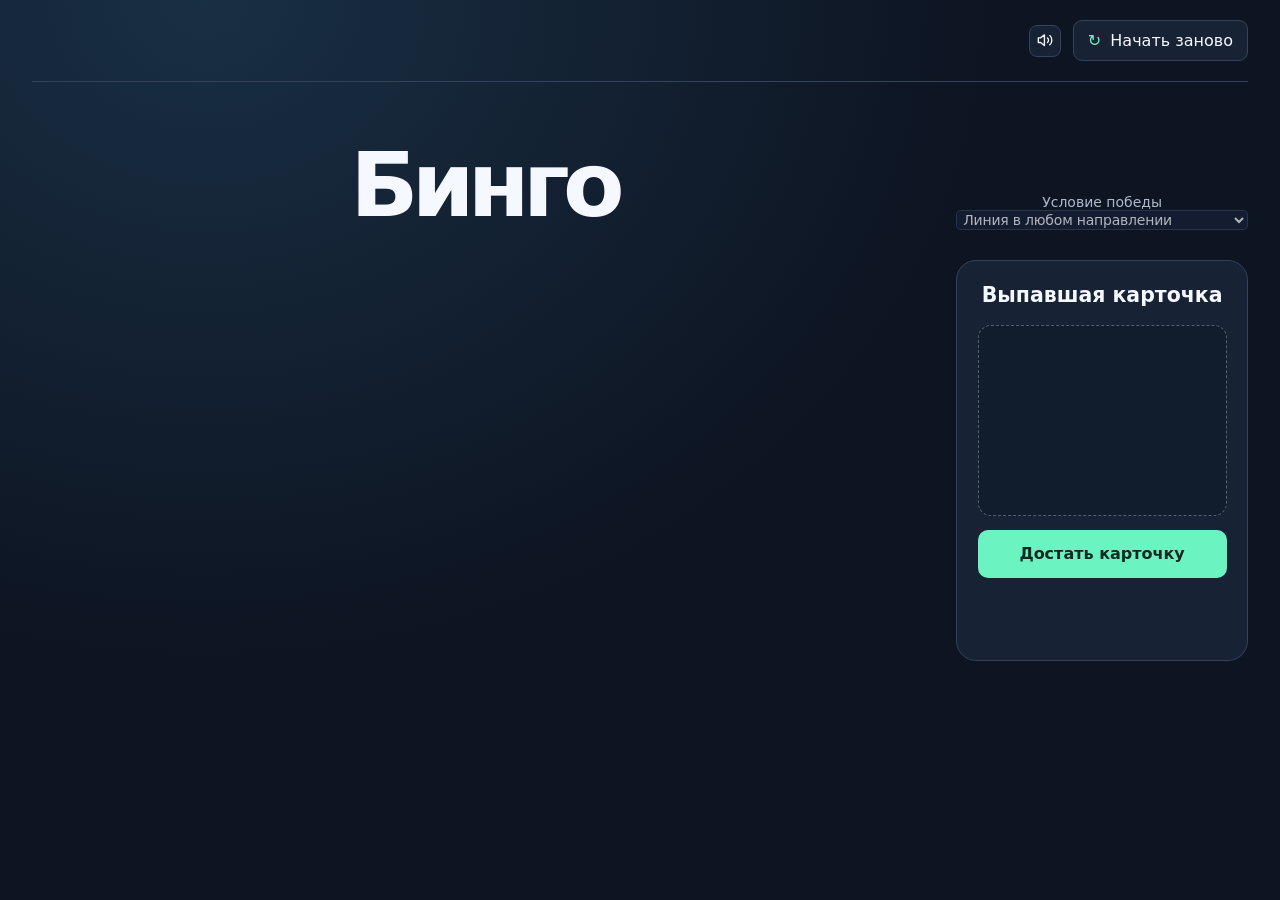
==== game.html @ 898adc8b "Save, copy and import Bingo projects in a local library" ====
<!doctype html>
<html lang="ru">
<head>
  <meta charset="utf-8">
  <meta name="viewport" content="width=device-width, initial-scale=1">
  <title>Бинго — логопедическая игра</title>
  <link rel="stylesheet" href="styles.css">
  <link rel="stylesheet" href="appearance.css">
  <link rel="stylesheet" href="preview.css">
  <link rel="stylesheet" href="choice-game.css">
  <link rel="stylesheet" href="sorting-game.css">
  <link rel="stylesheet" href="pairs-game.css">
  <link rel="stylesheet" href="sequence-game.css">
  <link rel="stylesheet" href="task-typography.css">
  <link rel="stylesheet" href="tokens.css">
  <script defer src="content.js"></script>
  <script defer src="cards.js"></script>
  <script defer src="tokens.js"></script>
  <script defer src="sounds.js"></script>
  <script defer src="sounds-game.js"></script>
  <script defer src="tasks.js"></script>
  <script defer src="settings.js"></script>
  <script defer src="game.js"></script>
  <script defer src="choice-game.js"></script>
  <script defer src="sorting-game.js"></script>
  <script defer src="pairs-game.js"></script>
  <script defer src="sequence-game.js"></script>
  <script defer src="appearance.js"></script>
  <script defer src="projects.js"></script>
  <script defer src="appearance-game.js"></script>
  <script defer src="app.js"></script>
</head>
<body id="preview">
  <div class="shell">
    <header class="topbar">
      <button class="game-sound" type="button" aria-label="Отключить эффекты и музыку" aria-pressed="false"
              title="Выключить звук">
        <svg viewBox="0 0 24 24" aria-hidden="true" focusable="false" fill="none" stroke="currentColor"
             stroke-width="1.75" stroke-linecap="round" stroke-linejoin="round">
          <path d="M11 5 6 9H3v6h3l5 4z"/>
          <path class="sound-waves" d="M15 9a4 4 0 0 1 0 6m3-9a8 8 0 0 1 0 12"/>
          <path class="sound-slash" d="M15 16l6-8"/>
        </svg>
      </button>
      <button class="reset" id="reset" type="button"><span aria-hidden="true">↻</span> Начать заново</button>
    </header>
    <main>
      <div class="intro">
        <h1 id="game-title">Бинго</h1>
        <div class="game-rules">
          <label for="victory-rule">Условие победы</label>
          <select id="victory-rule" disabled>
            <option value="" disabled hidden></option>
            <option value="line">Линия в любом направлении</option>
            <option value="full">Всё поле</option>
          </select>
        </div>
      </div>
      <div class="table">
        <div class="boards" id="boards"></div>
        <aside class="draw-panel" aria-labelledby="draw-title">
          <h2 id="draw-title">Выпавшая карточка</h2>
          <div class="draw-slot" id="draw-slot"></div>
          <button id="draw" class="primary" type="button">Достать карточку</button>
          <p class="status" id="status" role="status"></p>
        </aside>
      </div>
    </main>
  </div>
  <div id="turn-notice" class="turn-notice" role="status" aria-atomic="true" hidden>
    <strong>Переход хода</strong>
    <span id="next-player"></span>
  </div>
  <dialog id="task" aria-label="Устное задание">
    <div class="task-sheet">
      <div class="task-body" id="task-body" hidden>
        <p class="task-text" id="task-text" hidden></p>
        <div class="task-images" id="task-images" hidden></div>
        <div id="task-choice" hidden></div>
      </div>
      <audio id="task-audio" controls aria-label="Аудио задания" hidden></audio>
      <button id="check-choice" class="task-action" type="button" hidden>Проверить</button>
      <button id="close-task-preview" class="task-action" type="button" hidden>Закрыть предпросмотр</button>
      <button id="complete" class="task-action" type="button">Задание выполнено</button>
      <span data-sound-control></span>
    </div>
  </dialog>
</body>
</html>
---- styles.css ----
:root {
  color-scheme: dark;
  font: 100%/1.45 system-ui, sans-serif;
  --background: #0d1422;
  --panel: #182235;
  --text: #f6f8ff;
  --muted: #adb9ce;
  --mint: #6bf4c1;
  --border: #34425a;
}

* { box-sizing: border-box; }

body {
  min-height: 100vh;
  margin: 0;
  color: var(--text);
  background: radial-gradient(ellipse at 16% 0, #192f43 0, transparent 52%), var(--background);
}

button { font: inherit; }
button { cursor: pointer; }
button:disabled { cursor: default; }
:focus-visible { outline: 3px solid #ffdc89; outline-offset: 4px; }

.shell { width: min(100% - 64px, 1320px); margin: 0 auto; }

.topbar {
  min-height: 82px;
  display: flex;
  align-items: center;
  justify-content: flex-end;
  gap: 12px;
  border-bottom: 1px solid var(--border);
}

.reset {
  padding: 8px 14px;
  border: 1px solid var(--border);
  border-radius: 9px;
  background: #182235;
  color: var(--text);
}
.reset:hover { background: #23314a; }
.reset span { color: var(--mint); margin-right: 4px; }

main {
  --table-columns: minmax(0, 1fr) minmax(212px, 24%);
  --table-gap: 20px;
  padding: clamp(28px, 5vw, 60px) 0 40px;
}
.intro, .table {
  display: grid;
  grid-template-columns: var(--table-columns);
  gap: var(--table-gap);
}
.intro { align-items: end; margin-bottom: 30px; text-align: center; }
h1 { margin: 0; font-size: clamp(3.2rem, 7vw, 6rem); letter-spacing: -.075em; line-height: .98; }
h1 { overflow-wrap: anywhere; }
.game-sound {
  display: grid;
  place-items: center;
  min-width: 1.65rem;
  min-height: 1.65rem;
  padding: .15rem;
  border: 1px solid var(--border);
  border-radius: .5rem;
  background: #182235;
  color: #f6f8ff;
}
.topbar .game-sound { min-width: 2rem; min-height: 2rem; }
.game-sound:hover { border-color: var(--mint); }
.game-sound svg { width: 1.15rem; height: 1.15rem; }
.game-sound[aria-pressed="true"] .sound-waves,
.game-sound[aria-pressed="false"] .sound-slash { display: none; }
.task-sheet > .game-sound { order: -1; align-self: end; flex-shrink: 0; }
.game-rules {
  display: grid;
  min-width: 0;
  margin: 0;
  color: var(--muted);
  font-size: .875rem;
  line-height: 1.15;
}
.game-rules select {
  width: 100%;
  min-width: 0;
  padding: 0 .15em;
  border: 1px solid var(--border);
  border-radius: .35em;
  background: var(--draw-panel-color, var(--panel));
  color: var(--text);
  font: inherit;
  font-weight: 500;
  letter-spacing: -.015em;
  line-height: inherit;
  text-overflow: ellipsis;
}
.board-heading h2 { min-width: 0; overflow-wrap: anywhere; }

.table { align-items: start; }
.boards { display: grid; grid-template-columns: repeat(2, minmax(0, 1fr)); gap: 20px; }
.board, .draw-panel { border: 1px solid var(--border); border-radius: 20px; padding: clamp(12px, 1.6vw, 23px); background: var(--panel); }
.board { --accent: var(--mint); opacity: .76; }
.player-2 { --accent: #aebcff; }
.board.active { opacity: 1; border-color: var(--accent); box-shadow: 0 0 0 2px color-mix(in srgb, var(--accent) 22%, transparent), 0 0 28px color-mix(in srgb, var(--accent) 17%, transparent); }
.board-heading { display: grid; justify-items: center; gap: 5px; margin-bottom: 12px; text-align: center; }
h2 { margin: 0; font-size: clamp(1rem, 1.6vw, 1.35rem); }
.badge { border-radius: 20px; padding: 4px 9px; background: #29354b; color: #d1daea; font-size: .875rem; }
.active .badge { background: color-mix(in srgb, var(--accent) 18%, var(--panel)); color: var(--accent); }

.grid { display: grid; grid-template-columns: repeat(var(--size), minmax(0, 1fr)); gap: clamp(4px, .65vw, 10px); }
.cell {
  display: grid;
  place-items: center;
  aspect-ratio: 1;
  min-width: 0;
  padding: 0;
  border: 1px solid #43546b;
  border-radius: clamp(6px, 1vw, 13px);
  background: #26374b;
}
.cell:not(:disabled):hover { border-color: var(--accent); background: #30465d; }
.cell img, .draw-slot img { display: block; width: 80%; height: 80%; object-fit: contain; }
.cell.winning { border-color: var(--accent); background: color-mix(in srgb, var(--accent) 26%, var(--panel)); }
.shake { animation: shake .33s ease-out; }
@keyframes shake {
  20%, 60% { transform: translateX(-3px) rotate(-3deg); }
  40%, 80% { transform: translateX(3px) rotate(3deg); }
}

.draw-panel { display: grid; gap: 14px; text-align: center; }
.draw-slot {
  position: relative;
  overflow: hidden;
  display: grid;
  place-items: center;
  width: 100%;
  aspect-ratio: 1.3;
  border: 1px dashed #50617a;
  border-radius: 13px;
  background: #111c2d;
}
.placeholder { color: #9bacbf; font-size: 2.4rem; font-weight: 700; }
.primary {
  display: block;
  padding: 12px 14px;
  border: 0;
  border-radius: 10px;
  background: var(--mint);
  color: #102822;
  font-weight: 800;
  text-align: center;
}
.primary:not(:disabled):hover { background: #9bffd9; }
.primary:disabled { background: #2d4053; color: #bfcadd; }
.status { min-height: 3em; margin: 0; color: var(--muted); }
.status[role="status"] { overflow-wrap: anywhere; }

#task {
  --task-frame: var(--task-border-width, 1px);
  width: fit-content;
  min-width: min(19rem, 78%);
  max-width: 78%;
  max-height: 94dvh;
  padding: 0;
  overflow: hidden;
  border: var(--task-frame) solid var(--task-border, var(--mint));
  border-radius: var(--task-radius, 24px);
  background: color-mix(in srgb, var(--task-background, var(--panel)) var(--task-opacity, 100%), transparent);
  color: var(--text);
  box-shadow: 0 0 60px #6bf4c12b;
}
#task:has(#task-audio:not([hidden])) { width: 36rem; }
#task:has(#task-images img) { width: 42rem; }
#task:has(#task-images img:nth-child(2)) { width: 54rem; }
#task:has(#task-images img:nth-child(3)) { width: 76rem; }

#task::backdrop {
  background: color-mix(in srgb, #060b14 var(--task-backdrop, 80%), transparent);
}
.task-sheet {
  display: flex;
  flex-direction: column;
  align-items: center;
  gap: 1rem;
  max-height: calc(94dvh - 2 * var(--task-frame));
  padding: 1.25rem 1.5rem;
}
[hidden] { display: none !important; }
.task-body {
  display: grid;
  width: 100%;
  min-height: 0;
  padding-block: 2px;
  gap: .8rem;
  justify-items: center;
  overflow-x: hidden;
  overflow-y: auto;
  overscroll-behavior: contain;
}
.task-text {
  margin: 0;
  max-width: 100%;
  line-height: 1.25;
  font-weight: 750;
  text-align: center;
  white-space: pre-wrap;
  overflow-wrap: anywhere;
}
.task-images {
  display: grid;
  width: 100%;
  grid-template-columns: repeat(auto-fit, minmax(min(100%, 12rem), 1fr));
  justify-items: center;
  gap: .55rem;
}
.task-images img {
  width: 100%;
  height: clamp(5rem, 34dvh, 22rem);
  display: block;
  object-fit: contain;
}
#task-audio { width: min(100%, 36rem); height: 2.75rem; flex-shrink: 0; }
.task-action {
  flex-shrink: 0;
  max-width: 100%;
  padding: .6rem 1.2rem;
  border: 0;
  border-radius: 10px;
  background: var(--task-button-background, var(--mint));
  color: var(--label-taskButton-color, #102822);
  font: 800 var(--label-taskButton-size, 1.125rem) / 1.25 var(--label-taskButton-font, system-ui, sans-serif);
}

@media (max-width: 880px) {
  .shell { width: calc(100% - 32px); }
  main { --table-columns: minmax(0, 1fr) minmax(188px, 29%); --table-gap: 12px; }
  .boards { gap: 12px; }
}
@media (max-width: 690px) {
  main { --table-columns: minmax(0, 1fr); }
  .draw-panel { grid-row: 1; grid-template-columns: 78px minmax(0, 1fr); align-items: center; gap: 6px 12px; }
  .draw-slot { grid-row: 2; aspect-ratio: 1; }
  #draw-title, .status { grid-column: 1 / -1; }
  .status { min-height: 0; }
  .primary { justify-self: start; }
}
@media (max-width: 500px) {
  .boards { grid-template-columns: 1fr; }
  .grid { gap: 8px; }
}
@media (max-width: 390px) {
  .shell { width: calc(100% - 24px); }
  .board { padding: 8px; }
  .boards { gap: 8px; }
}
@media (prefers-reduced-motion: reduce) {
  .shake { animation: mark-error .33s ease-out; }
  @keyframes mark-error { 50% { border-color: #ffdc89; background: #553b55; } }
}

.cell, .draw-slot { container-type: inline-size; }
.card-content {
  display: grid;
  place-content: center;
  justify-items: center;
  width: 100%;
  height: 100%;
  min-width: 0;
  min-height: 0;
  padding: 4px;
  overflow: hidden;
}
.card-content.has-caption {
  grid-template-rows: minmax(0, 1fr) auto;
  place-content: stretch;
  align-items: center;
  gap: 2px;
}
.card-content.has-caption img { max-width: 100%; min-height: 0; }
.card-text {
  display: -webkit-box;
  overflow: hidden;
  -webkit-box-orient: vertical;
  -webkit-line-clamp: 6;
  max-width: 100%;
  font-size: min(1.4rem, calc(100cqi * var(--text-scale)));
  line-height: 1.1;
  color: var(--label-text-color, var(--text));
  font-family: var(--label-text-font, inherit);
  overflow-wrap: anywhere;
  white-space: pre-line;
}
.has-caption .card-text {
  font-size: min(1rem, calc(72cqi * var(--text-scale)));
  -webkit-line-clamp: 2;
}
.draw-slot .card-text { font-size: min(1.7rem, calc(75cqi * var(--text-scale))); }
.draw-slot .has-caption .card-text { font-size: min(1rem, calc(55cqi * var(--text-scale))); }

.draw-slot > img {
  position: absolute;
  inset: 10%;
}
.draw-slot > .card-content {
  position: absolute;
  inset: 0;
}

.turn-notice[hidden] { display: none; }
.turn-notice {
  position: fixed;
  z-index: 1;
  inset: 50% auto auto 50%;
  translate: -50% -50%;
  display: grid;
  gap: .35rem;
  width: max-content;
  max-width: calc(100% - 2rem);
  padding: 1rem 1.6rem;
  border: 1px solid var(--chosen-active, var(--mint));
  border-radius: var(--board-radius, 20px);
  background: var(--active-badge-background, var(--chosen-board, var(--panel)));
  box-shadow: 0 12px 36px #0008;
  text-align: center;
  overflow-wrap: anywhere;
  animation: turn-notice 1.5s ease-in-out both;
}
.turn-notice strong {
  color: var(--label-activeBadge-color, var(--mint));
  font: 750 var(--label-activeBadge-size, 1rem) / 1.25 var(--label-activeBadge-font, system-ui, sans-serif);
}
.turn-notice span {
  color: var(--label-player-color, var(--text));
  font: 750 var(--label-player-size, 1.45rem) / 1.25 var(--label-player-font, system-ui, sans-serif);
}
@keyframes turn-notice {
  0%, 100% { opacity: 0; }
  14%, 85% { opacity: 1; }
}
@media (prefers-reduced-motion: reduce) {
  .turn-notice { animation: none; }
}
---- appearance.css ----
@font-face {
  font-family: "Gogono Cocoa Mochi Cyrillic";
  src: url("assets/fonts/gogono-cocoa-mochi-cyrillic.otf") format("opentype");
  font-display: swap;
}

@font-face {
  font-family: "Itim Cyrillic";
  src: url("assets/fonts/itimcyrillic.otf") format("opentype");
  font-display: swap;
}

@font-face {
  font-family: "Ruthless Sketch Italic";
  src: url("assets/fonts/RuthlessSketchItalic.ttf") format("truetype");
  font-display: swap;
}

@font-face {
  font-family: "Sol Kol";
  src: url("assets/fonts/Sol-Kol.ttf") format("truetype");
  font-display: swap;
}

body[data-background="color"], body[data-background="image"] {
  background: var(--chosen-background, var(--background));
}
body[data-background="image"] {
  background-image: var(--chosen-image, none);
  background-position: center;
  background-size: contain;
  background-repeat: no-repeat;
}
body[data-background="transparent"] { background: transparent; }

#game-title {
  font-family: var(--label-title-font, inherit);
  font-size: var(--label-title-size, clamp(3.2rem, 7vw, 6rem));
  color: var(--label-title-color, var(--text));
}
.board-heading h2 {
  font-family: var(--label-player-font, inherit);
  font-size: var(--label-player-size, clamp(1rem, 1.6vw, 1.35rem));
  color: var(--label-player-color, var(--text));
}
.game-rules {
  font-family: var(--label-victory-font, inherit);
  font-size: var(--label-victory-size, .875rem);
  color: var(--label-victory-color, var(--muted));
}
.game-rules select { color: var(--label-victory-color, var(--text)); }
#draw-title {
  font-family: var(--label-drawTitle-font, inherit);
  font-size: var(--label-drawTitle-size, clamp(1rem, 1.6vw, 1.35rem));
  color: var(--label-drawTitle-color, var(--text));
}
.status, .winner-badge, .placeholder {
  font-family: var(--label-text-font, inherit);
  font-size: var(--label-text-size, var(--helper-size, 1rem));
  color: var(--label-text-color, var(--helper-color, var(--text)));
}
.status { --helper-color: var(--muted); }
.placeholder { --helper-color: #9bacbf; --helper-size: 2.4rem; }
.active .winner-badge {
  font-size: var(--label-text-size, .875rem);
  color: var(--label-text-color, var(--accent));
}
.task-text {
  font-family: var(--label-task-font, inherit);
  font-size: var(--label-task-size, 2rem);
  color: var(--label-task-color, var(--text));
}
.board:not(.active) .badge {
  font-family: var(--label-idleBadge-font, inherit);
  font-size: var(--label-idleBadge-size, .875rem);
  color: var(--label-idleBadge-color, #d1daea);
  background: color-mix(in srgb, var(--idle-badge-background, #29354b) var(--idle-badge-fill, 100%), transparent);
}
.active .badge:not(.winner-badge) {
  font-family: var(--label-activeBadge-font, inherit);
  font-size: var(--label-activeBadge-size, .875rem);
  color: var(--label-activeBadge-color, var(--accent));
  background: color-mix(in srgb,
    var(--active-badge-background, color-mix(in srgb, var(--accent) 18%, var(--panel)))
    var(--active-badge-fill, 100%), transparent);
}
.draw-panel {
  border-radius: var(--draw-panel-radius, 20px);
  background: color-mix(in srgb, var(--draw-panel-color, var(--panel)) var(--draw-panel-fill, 100%), transparent);
}
.draw-slot {
  border-color: var(--draw-slot-border, #50617a);
  border-width: var(--draw-slot-width, 1px);
  border-radius: var(--draw-slot-radius, 13px);
  background: color-mix(in srgb, var(--draw-slot-color, #111c2d) var(--draw-slot-fill, 100%), transparent);
}
.reset, .primary {
  font-family: var(--label-button-font, inherit);
  font-size: var(--label-button-size, 1rem);
}

.board {
  width: var(--board-width, 100%);
  justify-self: center;
  border-radius: var(--board-radius, 20px);
  background: color-mix(in srgb, var(--chosen-board, var(--panel)) var(--board-fill, 100%), transparent);
}
.board.active {
  --frame-color: var(--chosen-active, var(--accent));
  border-color: var(--frame-color);
  box-shadow: 0 0 0 2px color-mix(in srgb, var(--frame-color) 22%, transparent),
    0 0 28px color-mix(in srgb, var(--frame-color) 17%, transparent);
}
.cell {
  --cell-background: var(--chosen-cell, #26374b);
  border-radius: var(--cell-radius, clamp(6px, 1vw, 13px));
  background: color-mix(in srgb, var(--cell-background) var(--cell-fill, 100%), transparent);
}
.cell:not(:disabled):hover {
  background: color-mix(in srgb, var(--chosen-cell, #30465d) var(--cell-fill, 100%), transparent);
}
.cell img { width: var(--image-size, 94%); height: var(--image-size, 94%); }
.cell.winning {
  background: color-mix(in srgb, color-mix(in srgb, var(--accent) 26%, var(--cell-background))
    var(--cell-fill, 100%), transparent);
}
.reset {
  background: var(--chosen-button, #182235);
  color: var(--label-button-color, var(--text));
}
.reset span { color: var(--label-button-color, var(--mint)); }
.reset:hover { background: var(--chosen-button, #23314a); }
.primary {
  background: var(--chosen-button, var(--mint));
  color: var(--label-button-color, #102822);
}
.primary:not(:disabled):hover { background: var(--chosen-button, #9bffd9); }
.primary:disabled {
  background: color-mix(in srgb, var(--chosen-button, #2d4053) 65%, #2d4053);
  color: var(--label-button-color, #bfcadd);
}
---- preview.css ----
/* A landscape frame uses its own viewport, including when embedded cross-origin. */
@media (min-aspect-ratio: 17/10) {
  :root { font-size: calc(100vh / 45); overflow: hidden; }

  .shell {
    display: grid;
    grid-template-rows: auto minmax(0, 1fr);
    width: 100%;
    height: 100vh;
    padding: .35rem .8rem .7rem;
  }
  .topbar { min-height: 0; padding-bottom: .3rem; }
  .reset { padding: .35rem .75rem; }
  main {
    --table-columns: minmax(0, 1fr) minmax(0, 22%);
    --table-gap: .8rem;
    display: grid;
    grid-template-rows: auto minmax(0, 1fr);
    min-height: 0;
    padding: .45rem 0 0;
  }

  .intro { margin-bottom: .55rem; }
  #game-title { font-size: var(--label-title-size, 2.65rem); }
  .game-rules { font-size: var(--label-victory-size, 1rem); }
  .table, .boards { align-items: stretch; min-height: 0; }
  .boards { grid-template-columns: repeat(2, minmax(0, 1fr)); gap: .8rem; }
  .board, .draw-panel { min-width: 0; min-height: 0; padding: .65rem; }
  .board { display: grid; grid-template-rows: auto minmax(0, 1fr); }
  .board-heading { gap: .15rem; margin-bottom: .45rem; }
  .board-heading h2 { font-size: var(--label-player-size, 1.35rem); }
  .badge { font-size: var(--label-activeBadge-size, 1rem); }
  .board:not(.active) .badge { font-size: var(--label-idleBadge-size, 1rem); }
  .active .badge:not(.winner-badge) { font-size: var(--label-activeBadge-size, 1rem); }
  .board-cells { min-width: 0; min-height: 0; }
  .grid { height: 100%; grid-template-rows: repeat(var(--size), minmax(0, 1fr)); gap: .45rem; }
  .cell { aspect-ratio: auto; min-height: 0; }
  .cell img { width: var(--image-size, 94%); height: var(--image-size, 94%); }

  .draw-panel {
    grid-row: auto;
    grid-template-columns: minmax(0, 1fr);
    grid-template-rows: auto minmax(0, 1fr) auto auto;
    gap: .7rem;
  }
  #draw-title { font-size: var(--label-drawTitle-size, 1.35rem); }
  .draw-slot { grid-row: auto; aspect-ratio: auto; height: 100%; min-height: 0; }
  .draw-slot > img { width: 90%; height: 90%; inset: 5%; }
  #draw { justify-self: stretch; padding: .6rem; }
  .reset, .primary { font-size: var(--label-button-size, 1.05rem); }
  .status { min-height: 2.8em; font-size: var(--label-text-size, 1.05rem); }
}
---- choice-game.css ----
#task.has-choice { width: 68rem; --answer-image-height: clamp(2.8rem, 15dvh, 10rem); }
#task.has-choice:has(.choice-options[data-count="2"]) {
  width: 54rem;
  --answer-image-height: min(27dvh, 18rem);
}
#task.has-choice:has(#task-images[hidden]) { --answer-image-height: min(19dvh, 13rem); }
#task.has-choice:has(#task-images[hidden]):has(.choice-options[data-count="2"]) {
  --answer-image-height: min(40dvh, 26rem);
}
#task.has-choice .task-sheet { gap: .55rem; padding-block: .9rem; }
#task.has-choice .task-body { gap: .55rem; }
#task.has-choice .task-images img { height: clamp(4rem, 17dvh, 11rem); }
#task.has-choice #task-audio { height: 2.25rem; }

#task-choice { display: grid; width: 100%; min-width: 0; gap: .4rem; }
.choice-layout { display: grid; align-items: start; gap: .6rem; min-width: 0; }
.choice-layout.is-drag { grid-template-columns: minmax(0, 1fr) minmax(0, 28%); align-items: stretch; }
.choice-options {
  display: grid;
  grid-template-columns: repeat(var(--choice-columns), minmax(0, 1fr));
  align-content: start;
  gap: .45rem;
  min-width: 0;
  min-height: 3rem;
}
.choice-option {
  display: flex;
  flex-direction: column;
  justify-content: center;
  align-items: center;
  gap: .25rem;
  min-width: 0;
  min-height: 3rem;
  padding: .32rem .45rem;
  border: var(--choiceOptionBorderWidth, 1px) solid var(--choiceOptionBorder, #50617a);
  border-radius: var(--choiceOptionRadius, 12px);
  background: color-mix(in srgb, var(--choiceOptionBackground, #26374b) var(--choiceOptionOpacity, 100%), transparent);
  color: var(--label-choiceOption-color, var(--text));
  font: 650 var(--label-choiceOption-size, 1.125rem) / 1.2 var(--label-choiceOption-font, system-ui, sans-serif);
  text-align: center;
  overflow-wrap: anywhere;
  white-space: pre-wrap;
}
.choice-option img {
  display: block;
  width: 100%;
  height: var(--answer-image-height);
  object-fit: contain;
  pointer-events: none;
}
.choice-option span { max-width: 100%; }
.choice-option[draggable="true"] { cursor: grab; touch-action: none; }
.choice-option[aria-pressed="true"] { --choice-highlight: var(--choiceOptionSelected, #aebcff); }
.choice-option.is-right { --choice-highlight: var(--choiceOptionRight, #6bf4c1); }
.choice-option.is-wrong { --choice-highlight: var(--choiceOptionWrong, #f19a9a); }
.choice-option:is([aria-pressed="true"], .is-right, .is-wrong) {
  box-shadow: inset 0 0 0 2px var(--choice-highlight);
  background: color-mix(in srgb, var(--choice-highlight) 18%,
    color-mix(in srgb, var(--choiceOptionBackground, #26374b) var(--choiceOptionOpacity, 100%), transparent));
}
.choice-drop {
  display: grid;
  align-content: center;
  gap: .25rem;
  min-width: 0;
  min-height: 4rem;
  padding: .4rem;
  border: var(--choiceDropBorderWidth, 2px) dashed var(--choiceDropBorder, #50617a);
  border-radius: var(--choiceDropRadius, 14px);
  background: color-mix(in srgb, var(--choiceDropBackground, #111c2d) var(--choiceDropOpacity, 100%), transparent);
  color: var(--label-choiceDrop-color, var(--muted));
  font: var(--label-choiceDrop-size, 1rem) / 1.2 var(--label-choiceDrop-font, system-ui, sans-serif);
  text-align: center;
  overflow-wrap: anywhere;
}
.choice-drop > p, .choice-feedback { margin: 0; }
.choice-drop > img { width: 100%; height: clamp(2rem, 9dvh, 6rem); object-fit: contain; pointer-events: none; }
.choice-received { display: grid; grid-template-columns: repeat(2, minmax(0, 1fr)); gap: .25rem; }
.choice-received:empty { display: none; }
.choice-received .choice-option { min-height: 1.7rem; padding: .2rem; }
.choice-received img { height: clamp(1.6rem, 5dvh, 3.4rem); }
.choice-feedback { min-height: 1.15em; text-align: center; color: var(--text); }
#task:is(.has-choice, .has-odd) #check-choice {
  background: var(--choiceCheckBackground, var(--mint));
  border: var(--choiceCheckBorderWidth, 0px) solid var(--choiceCheckBorder, var(--mint));
  border-radius: var(--choiceCheckRadius, 10px);
  color: var(--label-choiceCheck-color, #102822);
  font: 800 var(--label-choiceCheck-size, 1.125rem) / 1.25 var(--label-choiceCheck-font, system-ui, sans-serif);
}
#check-choice:disabled { opacity: .55; }
#close-task-preview { font-size: .875rem; }

@media (max-width: 600px) and (max-aspect-ratio: 4/3) {
  .choice-layout.is-drag { grid-template-columns: minmax(0, 1fr); }
  .choice-options { grid-template-columns: repeat(2, minmax(0, 1fr)); }
}

#task.has-odd {
  --odd-width: 72rem;
  --answer-image-height: clamp(2.75rem, 17dvh, 11rem);
}
#task.has-odd:has(.choice-options[data-count="2"]) {
  --odd-width: 56rem;
  --answer-image-height: clamp(3rem, 33dvh, 19rem);
}
#task.has-odd,
#task.has-odd:has(#task-audio:not([hidden])),
#task.has-odd:has(#task-images:not([hidden])) { width: var(--odd-width); }
#task.has-odd:has(.choice-options[data-count="2"]):has(.odd-follow-up:not([hidden])) {
  --answer-image-height: clamp(3rem, 26dvh, 15rem);
}
#task.has-odd:has(.choice-options:not([data-count="2"])):has(#task-audio:not([hidden]), .odd-follow-up:not([hidden])) {
  --answer-image-height: clamp(2.75rem, 14dvh, 10rem);
}
#task.has-odd .task-sheet { gap: .35rem; padding: .55rem .85rem; }
#task.has-odd .task-body { gap: .4rem; }
#task.has-odd #task-choice { gap: .35rem; }
#task.has-odd .task-images {
  grid-template-columns: repeat(auto-fit, minmax(min(100%, 6rem), 1fr));
  gap: .3rem;
}
#task.has-odd .task-images img { height: 10dvh; }
#task.has-odd #task-audio { height: 2rem; }
#task.has-odd .choice-option[aria-disabled="true"] { cursor: default; }
#task.has-odd .choice-feedback:empty { display: none; }
#task.has-odd .odd-follow-up { padding: .25rem 0; }
---- sorting-game.css ----
#task.has-sorting { width: 76rem; }
#task.has-sorting:has(.sorting-board.is-compact) { width: 52rem; }
#task.has-sorting .task-sheet { padding: .7rem 1rem; gap: .45rem; }
#task.has-sorting .task-body { gap: .45rem; }
#task.has-sorting .task-images img { height: clamp(3rem, 13dvh, 8rem); }
#task.has-sorting #task-audio { height: 2.25rem; }

.sorting-board { display: grid; gap: .45rem; min-width: 0; }
.sorting-groups {
  display: grid;
  grid-template-columns: repeat(var(--sorting-groups), minmax(0, 1fr));
  gap: .4rem;
  align-items: stretch;
}
.sorting-zone {
  display: grid;
  min-width: 0;
  gap: .3rem;
  padding: .35rem;
  outline: 2px solid transparent;
  outline-offset: -2px;
}
.sorting-pool {
  min-height: 1.5rem;
  border: 1px dashed var(--border);
  border-radius: .55rem;
}
.sorting-zone.is-target { outline-color: var(--chosen-active, var(--mint)); }
.sorting-group {
  align-content: start;
  min-height: 4rem;
  border: var(--sortingGroupBorderWidth, 2px) solid var(--sortingGroupBorder, #50617a);
  border-radius: var(--sortingGroupRadius, 14px);
  background: color-mix(in srgb, var(--sortingGroupBackground, #111c2d) var(--sortingGroupOpacity, 100%), transparent);
}
.sorting-group-label {
  display: grid;
  justify-items: center;
  gap: .2rem;
  min-width: 0;
  padding: .2rem;
  border: 0;
  background: transparent;
  color: var(--label-sortingGroup-color, var(--text));
  font: 700 var(--label-sortingGroup-size, 1.125rem) / 1.2 var(--label-sortingGroup-font, system-ui, sans-serif);
  overflow-wrap: anywhere;
}
.sorting-group-label img {
  width: 100%;
  height: clamp(2rem, 11dvh, 7rem);
  object-fit: contain;
  pointer-events: none;
}
.sorting-contents {
  display: grid;
  grid-template-columns: repeat(var(--sorting-columns), minmax(0, 1fr));
  gap: .28rem;
  min-width: 0;
}
.sorting-contents:empty { display: none; }
.sorting-item {
  --sorting-picture-height: 9dvh;
  container-type: inline-size;
  display: flex;
  flex-direction: column;
  align-items: center;
  justify-content: center;
  gap: .2rem;
  min-width: 0;
  min-height: 1.8rem;
  padding: .18rem;
  border: var(--sortingItemBorderWidth, 1px) solid var(--sortingItemBorder, #50617a);
  border-radius: var(--sortingItemRadius, 9px);
  background: color-mix(in srgb, var(--sortingItemBackground, #26374b) var(--sortingItemOpacity, 100%), transparent);
  color: var(--label-sortingItem-color, var(--text));
  font: 650 var(--label-sortingItem-size, 1rem) / 1.15 var(--label-sortingItem-font, system-ui, sans-serif);
  overflow-wrap: anywhere;
  white-space: pre-wrap;
}
.sorting-item img {
  display: block;
  width: 100%;
  height: min(var(--sorting-picture-height), 110cqi);
  object-fit: contain;
  pointer-events: none;
}
.sorting-item span { max-width: 100%; }
.sorting-board:is([data-count="2"], [data-count="3"], [data-count="4"]) .sorting-item {
  --sorting-picture-height: 16dvh;
}
.sorting-contents.is-dense .sorting-item { --sorting-picture-height: 6dvh; }
.sorting-item[aria-pressed="true"] { outline: 2px solid var(--chosen-active, var(--mint)); outline-offset: -2px; }
.sorting-item.is-right { --sorting-result: var(--sortingItemRight, #6bf4c1); }
.sorting-item.is-wrong { --sorting-result: var(--sortingItemWrong, #f19a9a); }
.sorting-item:is(.is-right, .is-wrong) {
  box-shadow: inset 0 0 0 2px var(--sorting-result);
  background: color-mix(in srgb, var(--sorting-result) 18%,
    color-mix(in srgb, var(--sortingItemBackground, #26374b) var(--sortingItemOpacity, 100%), transparent));
}
.sorting-board.is-drag .sorting-item { cursor: grab; touch-action: none; user-select: none; }
.sorting-return {
  justify-self: center;
  border: 0;
  border-radius: .3rem;
  padding: .12rem .45rem;
  background: var(--chosen-button, var(--mint));
  color: var(--label-button-color, #102822);
  font-size: .85rem;
}
.sorting-feedback { min-height: 0; }
.sorting-feedback:empty { display: none; }

@media (max-width: 600px) and (max-aspect-ratio: 4/3) {
  .sorting-groups { grid-template-columns: repeat(2, minmax(0, 1fr)); }
  .sorting-pool .sorting-contents { grid-template-columns: repeat(auto-fit, minmax(2.75rem, 1fr)); }
}
---- pairs-game.css ----
#task.has-pairs {
  --pair-dialog-width: 58rem;
  --pair-space: 68dvh;
  --pair-max-row: 4.5rem;
}
#task.has-pairs:has(.has-pictures) { --pair-dialog-width: 72rem; --pair-max-row: 10rem; }
#task.has-pairs,
#task.has-pairs:has(#task-audio:not([hidden])),
#task.has-pairs:has(#task-images:not([hidden])) { width: var(--pair-dialog-width); }
#task.has-pairs:has(#task-text:not([hidden])) { --pair-space: 66dvh; }
#task.has-pairs:has(#task-audio:not([hidden])) { --pair-audio-space: 2.1rem; }
#task.has-pairs:has(#task-images:not([hidden])) { --pair-question-space: 12dvh; }
#task.has-pairs .task-sheet { padding: .5rem .85rem; gap: .3rem; }
#task.has-pairs .task-body { gap: .35rem; }
#task.has-pairs .task-images {
  grid-template-columns: repeat(auto-fit, minmax(min(100%, 5rem), 1fr));
  gap: .25rem;
}
#task.has-pairs .task-images img { height: 11dvh; }
#task.has-pairs #task-audio { height: 2rem; }
#task.has-pairs #task-choice { gap: 0; }
#task.has-pairs .choice-feedback:empty { display: none; }
#task.has-pairs .choice-feedback:not(:empty) { margin-top: .3rem; }

.pairs-board {
  --pair-gap: clamp(.2rem, .65dvh, .45rem);
  --pair-row: clamp(1.65rem, calc((var(--pair-space) - var(--pair-audio-space, 0px)
    - var(--pair-question-space, 0px)) / var(--pair-count) - var(--pair-gap)), var(--pair-max-row));
  position: relative;
  display: grid;
  grid-template-columns: repeat(2, minmax(0, 1fr));
  grid-template-rows: repeat(var(--pair-count), minmax(var(--pair-row), auto));
  gap: var(--pair-gap) clamp(2rem, 20%, 14rem);
  width: 100%;
}
.pairs-board.is-line { user-select: none; }
.pairs-column {
  display: grid;
  grid-row: 1 / -1;
  grid-template-rows: subgrid;
}
.pair-item {
  display: flex;
  align-items: center;
  justify-content: center;
  gap: .35rem;
  min-width: 0;
  padding: .12rem .35rem;
  border: var(--choiceOptionBorderWidth, 1px) solid var(--choiceOptionBorder, #50617a);
  border-radius: var(--choiceOptionRadius, 12px);
  background: color-mix(in srgb, var(--choiceOptionBackground, #26374b) var(--choiceOptionOpacity, 100%), transparent);
  color: var(--label-choiceOption-color, var(--text));
  font: 650 var(--label-choiceOption-size, 1.125rem) / 1.15 var(--label-choiceOption-font, system-ui, sans-serif);
  text-align: center;
  overflow-wrap: anywhere;
  white-space: pre-wrap;
  cursor: pointer;
  box-shadow: inset 0 0 0 2px var(--pair-highlight, transparent);
}
.pair-item img { height: max(1rem, calc(var(--pair-row) - .55rem)); max-width: 100%; object-fit: contain; pointer-events: none; }
.pair-item:has(span) img { max-width: 45%; }
.pair-item span { min-width: 0; }
.is-line .pair-item { cursor: crosshair; touch-action: none; }
.pair-item[aria-disabled="true"] { cursor: default; }
.pair-item:is(.is-selected, [aria-pressed="true"]) { --pair-highlight: var(--choiceOptionSelected, #aebcff); }
.pair-item.is-wrong { --pair-highlight: var(--choiceOptionWrong, #f19a9a); }
.pair-item.is-right { --pair-highlight: var(--choiceOptionRight, #6bf4c1); }
.pair-lines { position: absolute; inset: 0; width: 100%; height: 100%; pointer-events: none; }
.pair-lines line { stroke-width: 4; stroke-linecap: round; }
.pair-lines .is-pending { stroke: var(--choiceOptionSelected, #aebcff); }
.pair-lines .is-wrong { stroke: var(--choiceOptionWrong, #f19a9a); }
.pair-lines .is-right { stroke: var(--choiceOptionRight, #6bf4c1); }
#task.has-pairs #check-choice {
  background: var(--choiceCheckBackground, var(--mint));
  border: var(--choiceCheckBorderWidth, 0px) solid var(--choiceCheckBorder, var(--mint));
  border-radius: var(--choiceCheckRadius, 10px);
  color: var(--label-choiceCheck-color, #102822);
  font: 800 var(--label-choiceCheck-size, 1.125rem) / 1.25 var(--label-choiceCheck-font, system-ui, sans-serif);
}
---- sequence-game.css ----
#task.has-sequence,
#task.has-sequence:has(#task-audio:not([hidden])),
#task.has-sequence:has(#task-images:not([hidden])) { width: 76rem; }
#task.has-sequence:has(.sequence-board[data-rows="1"]) { width: 58rem; }
#task.has-sequence .task-sheet { padding: .5rem .85rem; gap: .3rem; }
#task.has-sequence .task-body { gap: .35rem; }
#task.has-sequence .task-images {
  grid-template-columns: repeat(auto-fit, minmax(min(100%, 5rem), 1fr));
  gap: .25rem;
}
#task.has-sequence .task-images img { height: 10dvh; }
#task.has-sequence #task-audio { height: 2rem; }
#task.has-sequence .choice-feedback:empty { display: none; }
#task:is(.has-sequence, .has-compose) #check-choice {
  background: var(--choiceCheckBackground, var(--mint));
  border: var(--choiceCheckBorderWidth, 0px) solid var(--choiceCheckBorder, var(--mint));
  border-radius: var(--choiceCheckRadius, 10px);
  color: var(--label-choiceCheck-color, #102822);
  font: 800 var(--label-choiceCheck-size, 1.125rem) / 1.25 var(--label-choiceCheck-font, system-ui, sans-serif);
}

.sequence-board {
  --sequence-columns: var(--sequence-preferred-columns);
  --sequence-card-height: clamp(2.5rem, 12.5dvh, 8rem);
  --sequence-image-height: calc(var(--sequence-card-height) - 1.75rem);
  display: grid;
  gap: .4rem;
}
.sequence-board.has-pictures:is(:not(.is-drag), [data-rows="1"]) {
  --sequence-card-height: clamp(4rem, 21dvh, 12rem);
}
.sequence-grid {
  display: grid;
  grid-template-columns: repeat(var(--sequence-columns), minmax(0, 1fr));
  grid-auto-rows: minmax(var(--sequence-card-height), auto);
  gap: .3rem;
}
.sequence-pool { min-height: var(--sequence-card-height); }
.sequence-board.is-drag[data-rows="2"] .sequence-pool {
  min-height: calc(2 * var(--sequence-card-height) + .3rem);
}
.sequence-card {
  position: relative;
  width: 100%;
  min-height: 0;
  gap: .12rem;
  padding: .18rem .35rem;
}
.sequence-card img { height: max(1.4rem, var(--sequence-image-height)); }
.sequence-card[aria-pressed="true"] { padding-inline-start: 1.55rem; }
.sequence-card[aria-disabled="true"] { cursor: default; }
.sequence-board.is-drag .sequence-card { cursor: grab; touch-action: none; user-select: none; }
.sequence-board .sequence-ghost {
  position: fixed;
  z-index: 1;
  transform: translate(-50%, -50%);
  opacity: .85;
  pointer-events: none;
}
.sequence-slots { padding-top: .35rem; border-top: 1px solid var(--border); }
.sequence-slot { position: relative; display: grid; min-width: 0; }
.sequence-slot .sequence-card { padding-inline-start: 1.55rem; }
.sequence-empty {
  min-width: 0;
  border: var(--choiceDropBorderWidth, 2px) dashed var(--choiceDropBorder, #50617a);
  border-radius: var(--choiceDropRadius, 14px);
  background: color-mix(in srgb, var(--choiceDropBackground, #111c2d) var(--choiceDropOpacity, 100%), transparent);
}
.sequence-number {
  position: absolute;
  top: .25rem;
  left: .25rem;
  display: grid;
  place-items: center;
  min-width: 1.05rem;
  height: 1.05rem;
  padding-inline: .15rem;
  border-radius: .25rem;
  background: var(--choiceOptionSelected, #aebcff);
  color: #101827;
  font: 750 .7rem/1 system-ui, sans-serif;
  pointer-events: none;
}
.sequence-slot.is-target, .sequence-pool.is-target {
  outline: 2px solid var(--choiceOptionSelected, #aebcff);
  outline-offset: 1px;
  border-radius: .4rem;
}
.sequence-return {
  justify-self: center;
  border: 0;
  border-radius: .35rem;
  padding: .15rem .6rem;
  background: var(--chosen-button, var(--mint));
  color: var(--label-button-color, #102822);
  font-size: .8rem;
}

@media (max-aspect-ratio: 4/3) {
  .sequence-board[data-rows="2"] { --sequence-columns: 3; }
}

#task.has-compose,
#task.has-compose:has(#task-audio:not([hidden])),
#task.has-compose:has(#task-images:not([hidden])) { width: 82rem; }
#task.has-compose .task-sheet { padding: .5rem .85rem; gap: .35rem; }
#task.has-compose .task-body { gap: .35rem; }
#task.has-compose .task-images {
  grid-template-columns: repeat(auto-fit, minmax(min(100%, 5rem), 1fr));
  gap: .25rem;
}
#task.has-compose .task-images img { height: 10dvh; }
#task.has-compose #task-audio { height: 2rem; }
#task.has-compose .choice-feedback:empty { display: none; }
#task.has-compose #task-choice { gap: .3rem; }
#task.has-compose .sequence-board {
  --compose-card-space: 62dvh;
  --sequence-card-height: clamp(2rem, calc(var(--compose-card-space) / var(--compose-rows) - .3rem), 7rem);
  --sequence-image-height: calc(var(--sequence-card-height) - 1.5rem);
}
#task.has-compose:has(#task-images:not([hidden]), #task-audio:not([hidden])) .sequence-board {
  --compose-card-space: 49dvh;
}
#task.has-compose .sequence-slots {
  --sequence-columns: var(--compose-answer-columns);
  border-top: 0;
  padding-top: 0;
}
#task.has-compose .sequence-pool {
  --sequence-columns: var(--compose-pool-columns);
  min-height: calc(var(--sequence-card-height) + .35rem);
  padding-top: .35rem;
  border-top: 1px solid var(--border);
}
#task.has-compose .sequence-card span { max-width: 100%; }
#task.has-compose .sequence-card img:only-child { height: calc(var(--sequence-card-height) - .6rem); }
#task.has-compose .sequence-slots .sequence-card { padding-inline-start: 1.3rem; }
#task.has-compose .sequence-board.is-complete .sequence-card[aria-disabled="true"] { cursor: default; }

@media (max-aspect-ratio: 4/3) {
  #task.has-compose .sequence-pool { --sequence-columns: min(5, var(--compose-pool-columns)); }
  #task.has-compose .sequence-slots { --sequence-columns: min(5, var(--compose-answer-columns)); }
}
---- task-typography.css ----
#task .task-text {
  font-family: var(--individual-task-font, var(--label-task-font, inherit));
  font-size: var(--individual-task-size, var(--label-task-size, 2rem));
  color: var(--individual-task-color, var(--label-task-color, var(--text)));
}

#task :is(.choice-option, .pair-item, .sorting-item) {
  --answer-font: var(--label-choiceOption-font, system-ui, sans-serif);
  --answer-size: var(--label-choiceOption-size, 1.875rem);
  --answer-color: var(--label-choiceOption-color, var(--text));
  font-family: var(--individual-taskAnswer-font, var(--label-taskAnswer-font, var(--answer-font)));
  font-size: var(--individual-taskAnswer-size, var(--label-taskAnswer-size, var(--answer-size)));
  color: var(--individual-taskAnswer-color, var(--label-taskAnswer-color, var(--answer-color)));
  justify-content: center;
  text-align: center;
  white-space: pre-wrap;
  overflow-wrap: anywhere;
}

#task .sorting-item {
  --answer-font: var(--label-sortingItem-font, system-ui, sans-serif);
  --answer-size: var(--label-sortingItem-size, 1.875rem);
  --answer-color: var(--label-sortingItem-color, var(--text));
}

#task :is(.choice-option, .pair-item, .sorting-item, .sorting-group-label) > span {
  min-width: 0;
  max-width: 100%;
}
#task :is(.choice-option, .pair-item, .sorting-item) > img { flex-shrink: 0; }

#task .sorting-group-label {
  font-size: var(--label-sortingGroup-size, 1.375rem);
  white-space: pre-wrap;
  text-align: center;
}

#task .choice-feedback {
  font-family: var(--label-taskFeedback-font, system-ui, sans-serif);
  font-size: var(--label-taskFeedback-size, 1.125rem);
  color: var(--label-taskFeedback-color, var(--text));
  white-space: pre-wrap;
  overflow-wrap: anywhere;
}

#task :is(.task-action, .sequence-return, .sorting-return),
#task[data-interactive-type] #check-choice {
  --control-font: var(--label-taskButton-font, system-ui, sans-serif);
  --control-size: var(--label-taskButton-size, 1.125rem);
  --control-color: var(--label-taskButton-color, #102822);
  font-family: var(--label-taskControl-font, var(--control-font));
  font-size: var(--label-taskControl-size, var(--control-size));
  color: var(--label-taskControl-color, var(--control-color));
  overflow-wrap: anywhere;
  white-space: normal;
  min-width: 0;
  max-width: 100%;
}
#task #check-choice {
  --control-font: var(--label-choiceCheck-font, system-ui, sans-serif);
  --control-size: var(--label-choiceCheck-size, 1.125rem);
  --control-color: var(--label-choiceCheck-color, #102822);
}
#task :is(.sequence-return, .sorting-return) { --control-size: .85rem; }
#task #close-task-preview { --control-size: .875rem; }

#task .task-sheet { overflow: auto; }
#task .task-body {
  min-height: clamp(0rem, calc(var(--label-taskControl-size, 0rem) - 3rem), 4rem);
}
#task .choice-feedback:empty { display: none; }

#task {
  --task-answer-requested: var(--individual-taskAnswer-size, var(--label-taskAnswer-size, 1.875rem));
  --large-answer-width: max(0px, calc((var(--task-answer-requested) - 2.25rem) * 3));
}
#task .choice-options {
  --answer-columns: var(--choice-columns);
  --answer-gap: .45rem;
}
#task .sequence-grid {
  --answer-columns: var(--sequence-columns);
  --answer-gap: .3rem;
}
#task :is(.choice-options, .sequence-grid) {
  grid-template-columns: repeat(auto-fill, minmax(min(100%, max(
    calc((100% + var(--answer-gap)) / var(--answer-columns) - var(--answer-gap)),
    var(--large-answer-width)
  )), 1fr));
}
#task :is(.choice-option, .pair-item, .sorting-item) {
  line-height: 1.3;
}
#task :is(.sequence-return, .sorting-return) {
  --control-color: var(--label-button-color, #102822);
}

@media (max-width: 600px) and (max-aspect-ratio: 4/3) {
  #task .choice-options { --answer-columns: 2; }
}
---- tokens.css ----
.cell:has(.chip), .token-sample {
  position: relative;
  overflow: hidden;
}
.chip {
  position: absolute;
  display: grid;
  place-items: center;
  inset: 0;
  margin: auto;
  width: var(--token-size);
  height: var(--token-size);
  opacity: var(--token-opacity);
  color: var(--token-color);
  pointer-events: none;
}
.chip svg, .chip img, .cell .chip img {
  width: 100%;
  height: 100%;
  max-width: 100%;
  max-height: 100%;
  object-fit: contain;
  fill: currentColor;
}
.chip[data-corner] {
  width: min(var(--token-size), 94%);
  height: min(var(--token-size), 94%);
  margin: 0;
  inset: auto;
}
.chip:is([data-corner="top-left"], [data-corner="top-right"]) { top: 3%; }
.chip:is([data-corner="bottom-left"], [data-corner="bottom-right"]) { bottom: 3%; }
.chip:is([data-corner="top-left"], [data-corner="bottom-left"]) { left: 3%; }
.chip:is([data-corner="top-right"], [data-corner="bottom-right"]) { right: 3%; }

@media (prefers-reduced-motion: no-preference) {
  .chip[data-animation="fade"] { animation: token-fade 400ms ease-out; }
  .chip[data-animation="grow"] { animation: token-grow 360ms ease-out; }
  .chip[data-animation="spin"] { animation: token-spin 470ms ease-out; }
  .chip[data-animation="jump"] { animation: token-jump 460ms ease-out; }
}
@keyframes token-fade { from { opacity: 0; } }
@keyframes token-grow { from { transform: scale(.3); opacity: 0; } }
@keyframes token-spin {
  from { transform: rotate(-250deg) scale(.45); opacity: 0; }
}
@keyframes token-jump {
  0% { transform: translateY(18%) scale(.8); opacity: 0; }
  45% { transform: translateY(-14%) scale(.94); }
  76% { transform: translateY(3%) scale(.97); }
}

.token-settings, #token-players { display: grid; gap: .75rem; }
.token-checkbox { display: flex; align-items: center; gap: .45rem; }
.token-checkbox input { width: auto; accent-color: var(--accent); }
.token-player { min-width: 0; margin: 0; padding: .75rem; border: 1px solid var(--line); border-radius: .65rem; }
.token-player legend { padding-inline: .3rem; font-weight: 700; overflow-wrap: anywhere; }
.token-controls {
  display: grid;
  grid-template-columns: repeat(auto-fit, minmax(min(100%, 8rem), 1fr));
  align-items: start;
  gap: .65rem;
}
.token-controls > label { display: grid; gap: .25rem; align-items: start; }
.token-controls :is(select, input) { min-width: 0; max-width: 100%; font: inherit; }
.token-controls select {
  width: 100%;
  padding: .28rem;
  background: #fff;
  color: #24203b;
  border: 1px solid var(--line);
  border-radius: .4rem;
}
.token-controls input[type="range"] { width: 100%; accent-color: var(--accent); }
.token-media { grid-column: 1 / -1; }
.token-controls > .range-setting { grid-template-columns: minmax(0, 1fr) auto; }
.token-controls .range-setting input { grid-column: 1 / -1; }
.token-media { display: grid; gap: .3rem; }
.token-media .image-picker { position: relative; text-align: center; }
.token-media button { justify-self: start; }
.token-preview { display: flex; flex-wrap: wrap; align-items: center; gap: .75rem; margin-top: .8rem; }
.token-sample {
  display: grid;
  place-items: center;
  width: min(8rem, 100%);
  aspect-ratio: 1;
  border: 1px solid #43546b;
  border-radius: .75rem;
  background: #26374b;
}
.token-sample > img { width: 90%; height: 90%; object-fit: contain; }
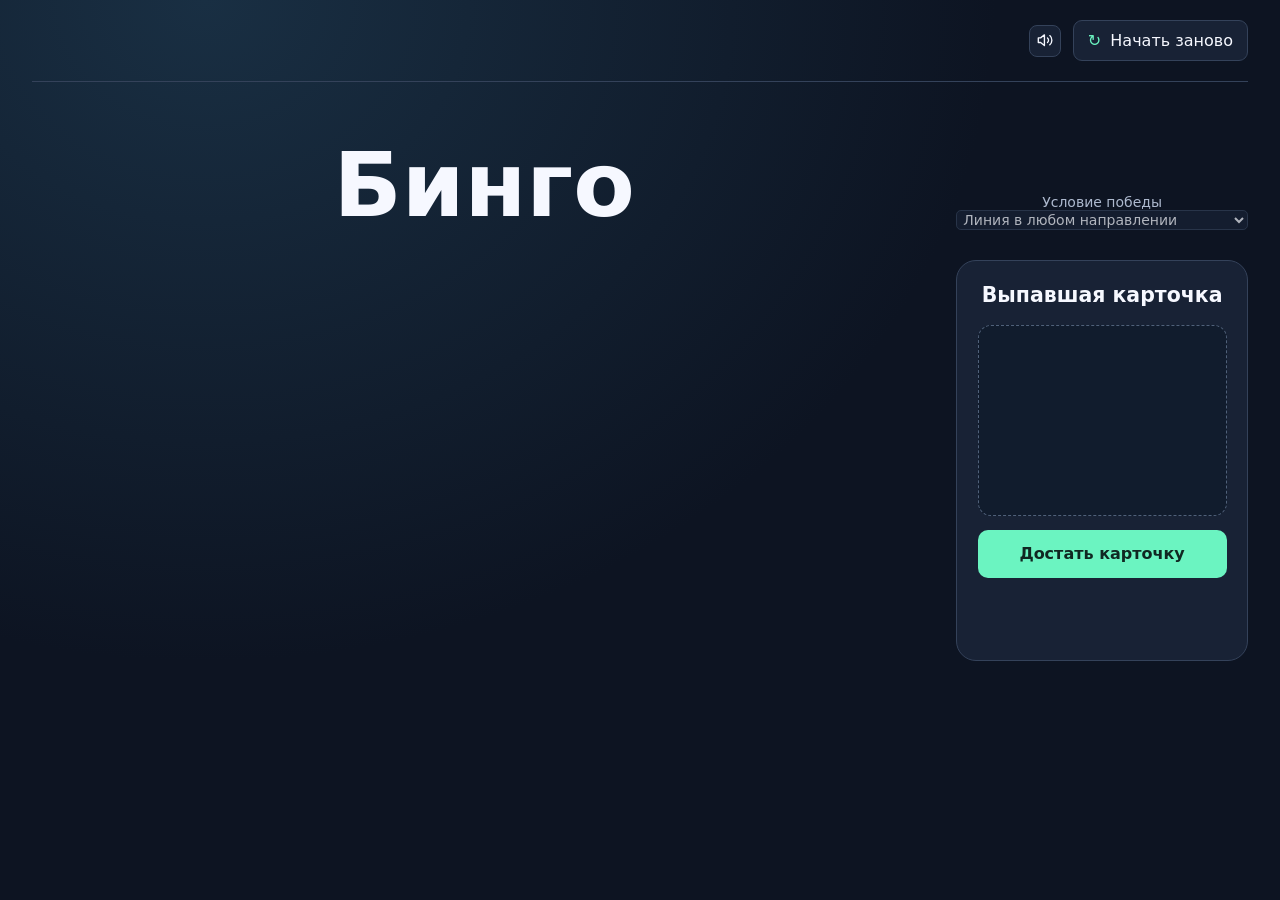
==== commit 1fbbc2bb: "Add independent game label typography and effects" ====
--- a/game.html
+++ b/game.html
@@ -27,6 +27,9 @@
   <script defer src="sequence-game.js"></script>
   <script defer src="appearance.js"></script>
   <script defer src="projects.js"></script>
+  <script defer src="publication-config.js"></script>
+  <script defer src="publication-client.js"></script>
+  <script defer src="label-fit.js"></script>
   <script defer src="appearance-game.js"></script>
   <script defer src="app.js"></script>
 </head>
--- a/appearance.css
+++ b/appearance.css
@@ -31,7 +31,15 @@
   background-size: contain;
   background-repeat: no-repeat;
 }
-body[data-background="transparent"] { background: transparent; }
+/* Chromium paints an opaque canvas when the iframe and its host use different color schemes. */
+:root:has(> body[data-background="transparent"]) {
+  color-scheme: light;
+  background: transparent;
+}
+body[data-background="transparent"] {
+  color-scheme: dark;
+  background: transparent;
+}
 
 #game-title {
   font-family: var(--label-title-font, inherit);
@@ -139,3 +147,60 @@
   background: color-mix(in srgb, var(--chosen-button, #2d4053) 65%, #2d4053);
   color: var(--label-button-color, #bfcadd);
 }
+
+#game-title {
+  letter-spacing: var(--fit-spacing, var(--label-title-spacing, 0));
+  -webkit-text-stroke: var(--fit-stroke-width, var(--label-title-stroke-width, 0)) var(--label-title-stroke-color, transparent);
+  paint-order: stroke fill;
+  text-shadow: var(--label-title-shadow, none);
+  font-synthesis: none;
+  font-weight: var(--label-title-weight, 700);
+}
+
+.board-heading h2 {
+  letter-spacing: var(--fit-spacing, var(--label-player-spacing, 0));
+  -webkit-text-stroke: var(--fit-stroke-width, var(--label-player-stroke-width, 0)) var(--label-player-stroke-color, transparent);
+  paint-order: stroke fill;
+  text-shadow: var(--label-player-shadow, none);
+  font-synthesis: none;
+  font-weight: var(--label-player-weight, 700);
+}
+
+.game-rules label, .game-rules select {
+  letter-spacing: var(--fit-spacing, var(--label-victory-spacing, 0));
+  -webkit-text-stroke: var(--fit-stroke-width, var(--label-victory-stroke-width, 0)) var(--label-victory-stroke-color, transparent);
+  paint-order: stroke fill;
+  text-shadow: var(--label-victory-shadow, none);
+  font-synthesis: none;
+  font-weight: var(--label-victory-weight, 500);
+}
+
+#draw-title {
+  letter-spacing: var(--fit-spacing, var(--label-drawTitle-spacing, 0));
+  -webkit-text-stroke: var(--fit-stroke-width, var(--label-drawTitle-stroke-width, 0)) var(--label-drawTitle-stroke-color, transparent);
+  paint-order: stroke fill;
+  text-shadow: var(--label-drawTitle-shadow, none);
+  font-synthesis: none;
+  font-weight: var(--label-drawTitle-weight, 700);
+}
+
+.status, .winner-badge, .placeholder, .card-text {
+  letter-spacing: var(--fit-spacing, var(--label-text-spacing, 0));
+  -webkit-text-stroke: var(--fit-stroke-width, var(--label-text-stroke-width, 0)) var(--label-text-stroke-color, transparent);
+  paint-order: stroke fill;
+  text-shadow: var(--label-text-shadow, none);
+  font-synthesis: none;
+}
+
+.reset, .primary {
+  letter-spacing: var(--fit-spacing, var(--label-button-spacing, 0));
+  -webkit-text-stroke: var(--fit-stroke-width, var(--label-button-stroke-width, 0)) var(--label-button-stroke-color, transparent);
+  paint-order: stroke fill;
+  text-shadow: var(--label-button-shadow, none);
+  font-synthesis: none;
+}
+
+.status, .card-text { font-weight: var(--label-text-weight, 400); }
+.reset { font-weight: var(--label-button-weight, 400); }
+.placeholder, .winner-badge { font-weight: var(--label-text-weight, 700); }
+.primary { font-weight: var(--label-button-weight, 800); }
--- a/preview.css
+++ b/preview.css
@@ -21,20 +21,20 @@
   }
 
   .intro { margin-bottom: .55rem; }
-  #game-title { font-size: var(--label-title-size, 2.65rem); }
+  #game-title { font-size: var(--fit-size, var(--label-title-size, 2.65rem)); }
   .game-rules { font-size: var(--label-victory-size, 1rem); }
   .table, .boards { align-items: stretch; min-height: 0; }
   .boards { grid-template-columns: repeat(2, minmax(0, 1fr)); gap: .8rem; }
   .board, .draw-panel { min-width: 0; min-height: 0; padding: .65rem; }
   .board { display: grid; grid-template-rows: auto minmax(0, 1fr); }
   .board-heading { gap: .15rem; margin-bottom: .45rem; }
-  .board-heading h2 { font-size: var(--label-player-size, 1.35rem); }
+  .board-heading h2 { font-size: var(--fit-size, var(--label-player-size, 1.35rem)); }
   .badge { font-size: var(--label-activeBadge-size, 1rem); }
   .board:not(.active) .badge { font-size: var(--label-idleBadge-size, 1rem); }
   .active .badge:not(.winner-badge) { font-size: var(--label-activeBadge-size, 1rem); }
   .board-cells { min-width: 0; min-height: 0; }
   .grid { height: 100%; grid-template-rows: repeat(var(--size), minmax(0, 1fr)); gap: .45rem; }
-  .cell { aspect-ratio: auto; min-height: 0; }
+  .cell { aspect-ratio: auto; min-height: 0; grid-template: minmax(0, 1fr) / minmax(0, 1fr); }
   .cell img { width: var(--image-size, 94%); height: var(--image-size, 94%); }
 
   .draw-panel {
@@ -43,10 +43,20 @@
     grid-template-rows: auto minmax(0, 1fr) auto auto;
     gap: .7rem;
   }
-  #draw-title { font-size: var(--label-drawTitle-size, 1.35rem); }
+  #draw-title { font-size: var(--fit-size, var(--label-drawTitle-size, 1.35rem)); }
   .draw-slot { grid-row: auto; aspect-ratio: auto; height: 100%; min-height: 0; }
   .draw-slot > img { width: 90%; height: 90%; inset: 5%; }
   #draw { justify-self: stretch; padding: .6rem; }
-  .reset, .primary { font-size: var(--label-button-size, 1.05rem); }
-  .status { min-height: 2.8em; font-size: var(--label-text-size, 1.05rem); }
+  .reset, .primary { font-size: var(--fit-size, var(--label-button-size, 1.05rem)); }
+  .status { min-height: 2.8rem; font-size: var(--fit-size, var(--label-text-size, 1.05rem)); }
+  .game-rules label, .game-rules select { font-size: var(--fit-size, inherit); }
+  .placeholder { font-size: var(--fit-size, var(--label-text-size, 2.4rem)); }
+  .board .winner-badge { font-size: var(--fit-size, var(--label-text-size, .875rem)); }
+  #game-title, .board-heading h2, .game-rules label, #draw-title, .reset, .primary, .winner-badge {
+    min-width: 0;
+    max-inline-size: 100%;
+    line-height: 1.15;
+    overflow-wrap: anywhere;
+  }
+  .reset { max-inline-size: 75%; }
 }
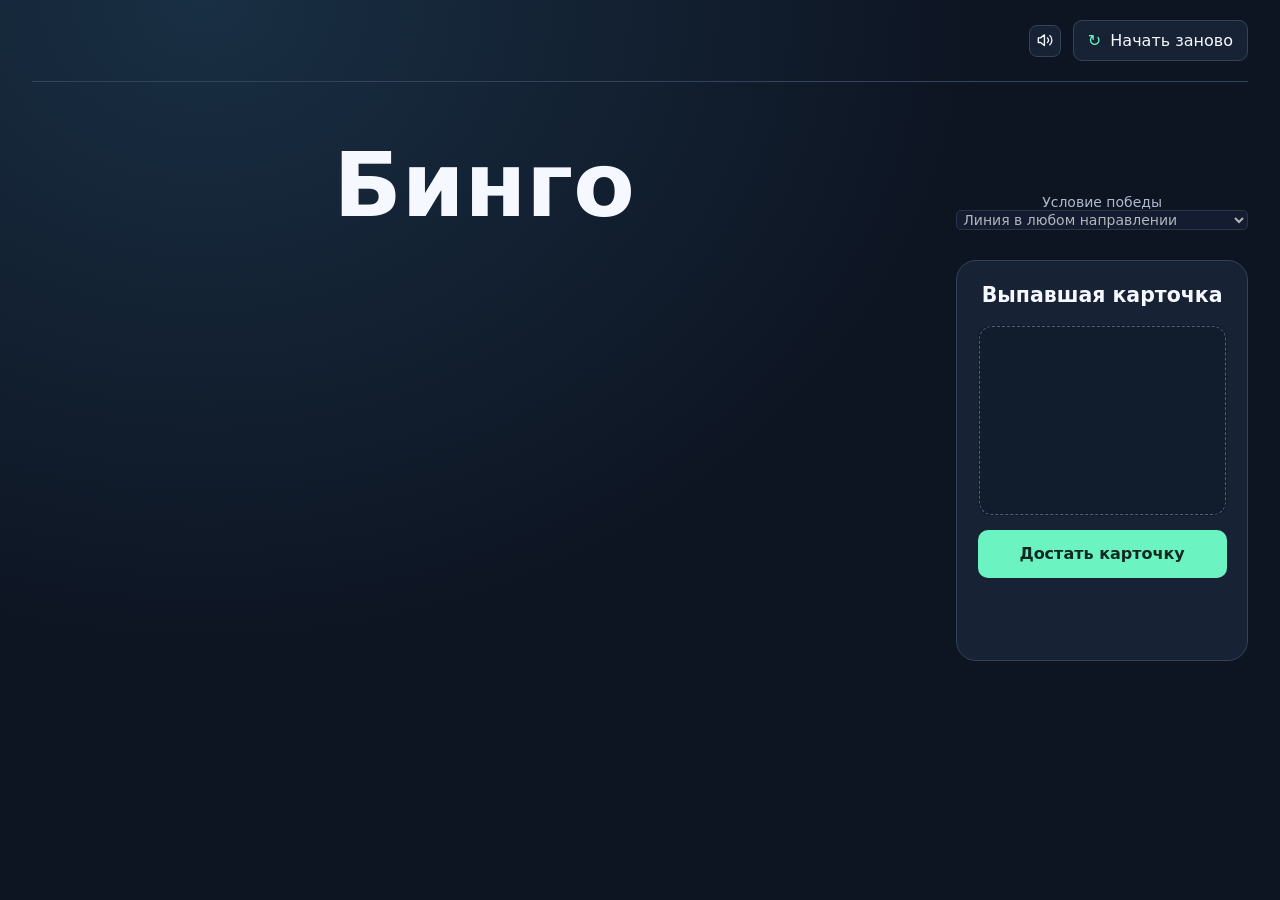
==== commit 7d9006b0: "Preview task typography live and fit oral galleries" ====
--- a/game.html
+++ b/game.html
@@ -4,6 +4,7 @@
   <meta charset="utf-8">
   <meta name="viewport" content="width=device-width, initial-scale=1">
   <title>Бинго — логопедическая игра</title>
+  <link rel="stylesheet" href="fonts.css">
   <link rel="stylesheet" href="styles.css">
   <link rel="stylesheet" href="appearance.css">
   <link rel="stylesheet" href="preview.css">
--- a/fonts.css
+++ b/fonts.css
@@ -0,0 +1,23 @@
+@font-face {
+  font-family: "Gogono Cocoa Mochi Cyrillic";
+  src: url("assets/fonts/gogono-cocoa-mochi-cyrillic.otf") format("opentype");
+  font-display: swap;
+}
+
+@font-face {
+  font-family: "Itim Cyrillic";
+  src: url("assets/fonts/itimcyrillic.otf") format("opentype");
+  font-display: swap;
+}
+
+@font-face {
+  font-family: "Ruthless Sketch Italic";
+  src: url("assets/fonts/RuthlessSketchItalic.ttf") format("truetype");
+  font-display: swap;
+}
+
+@font-face {
+  font-family: "Sol Kol";
+  src: url("assets/fonts/Sol-Kol.ttf") format("truetype");
+  font-display: swap;
+}
--- a/styles.css
+++ b/styles.css
@@ -101,9 +101,8 @@
 .table { align-items: start; }
 .boards { display: grid; grid-template-columns: repeat(2, minmax(0, 1fr)); gap: 20px; }
 .board, .draw-panel { border: 1px solid var(--border); border-radius: 20px; padding: clamp(12px, 1.6vw, 23px); background: var(--panel); }
-.board { --accent: var(--mint); opacity: .76; }
+.board { --accent: var(--mint); }
 .player-2 { --accent: #aebcff; }
-.board.active { opacity: 1; border-color: var(--accent); box-shadow: 0 0 0 2px color-mix(in srgb, var(--accent) 22%, transparent), 0 0 28px color-mix(in srgb, var(--accent) 17%, transparent); }
 .board-heading { display: grid; justify-items: center; gap: 5px; margin-bottom: 12px; text-align: center; }
 h2 { margin: 0; font-size: clamp(1rem, 1.6vw, 1.35rem); }
 .badge { border-radius: 20px; padding: 4px 9px; background: #29354b; color: #d1daea; font-size: .875rem; }
@@ -221,6 +220,17 @@
   display: block;
   object-fit: contain;
 }
+#task:not([data-interactive-type]) .task-body:has(.task-images:not([hidden])) {
+  grid-template-rows: minmax(0, 1fr);
+}
+#task:not([data-interactive-type]) .task-body:has(.task-text:not([hidden])):has(.task-images:not([hidden])) {
+  grid-template-rows: auto minmax(0, 1fr);
+}
+#task:not([data-interactive-type]) .task-images {
+  min-height: 0;
+  grid-auto-rows: minmax(0, 1fr);
+}
+#task:not([data-interactive-type]) .task-images img { max-height: 100%; }
 #task-audio { width: min(100%, 36rem); height: 2.75rem; flex-shrink: 0; }
 .task-action {
   flex-shrink: 0;
--- a/appearance.css
+++ b/appearance.css
@@ -1,27 +1,3 @@
-@font-face {
-  font-family: "Gogono Cocoa Mochi Cyrillic";
-  src: url("assets/fonts/gogono-cocoa-mochi-cyrillic.otf") format("opentype");
-  font-display: swap;
-}
-
-@font-face {
-  font-family: "Itim Cyrillic";
-  src: url("assets/fonts/itimcyrillic.otf") format("opentype");
-  font-display: swap;
-}
-
-@font-face {
-  font-family: "Ruthless Sketch Italic";
-  src: url("assets/fonts/RuthlessSketchItalic.ttf") format("truetype");
-  font-display: swap;
-}
-
-@font-face {
-  font-family: "Sol Kol";
-  src: url("assets/fonts/Sol-Kol.ttf") format("truetype");
-  font-display: swap;
-}
-
 body[data-background="color"], body[data-background="image"] {
   background: var(--chosen-background, var(--background));
 }
@@ -97,8 +73,7 @@
   background: color-mix(in srgb, var(--draw-panel-color, var(--panel)) var(--draw-panel-fill, 100%), transparent);
 }
 .draw-slot {
-  border-color: var(--draw-slot-border, #50617a);
-  border-width: var(--draw-slot-width, 1px);
+  border-color: transparent;
   border-radius: var(--draw-slot-radius, 13px);
   background: color-mix(in srgb, var(--draw-slot-color, #111c2d) var(--draw-slot-fill, 100%), transparent);
 }
@@ -108,6 +83,9 @@
 }
 
 .board {
+  position: relative;
+  isolation: isolate;
+  border-color: transparent;
   width: var(--board-width, 100%);
   justify-self: center;
   border-radius: var(--board-radius, 20px);
@@ -115,20 +93,64 @@
 }
 .board.active {
   --frame-color: var(--chosen-active, var(--accent));
-  border-color: var(--frame-color);
-  box-shadow: 0 0 0 2px color-mix(in srgb, var(--frame-color) 22%, transparent),
-    0 0 28px color-mix(in srgb, var(--frame-color) 17%, transparent);
+  --board-default-border: var(--frame-color);
+  --board-glow: color-mix(in srgb, var(--frame-color) var(--board-border-opacity, 100%), transparent);
+  box-shadow: 0 0 0 min(2px, calc(var(--board-border-width, 1px) * 2)) color-mix(in srgb, var(--board-glow) 22%, transparent),
+    0 0 min(28px, calc(var(--board-border-width, 1px) * 28)) color-mix(in srgb, var(--board-glow) 17%, transparent);
+}
+.board::before, .board::after, .draw-slot::after {
+  content: '';
+  position: absolute;
+  inset: -1px;
+  border-radius: inherit;
+  pointer-events: none;
+}
+.board::before {
+  border: var(--board-border-width, 1px) solid color-mix(in srgb,
+    var(--board-border-color, var(--board-default-border, #34425a)) var(--board-border-opacity, 100%), transparent);
+  z-index: 1;
+}
+.board::after {
+  z-index: 2;
+  background: black;
+  opacity: 0;
+  transition: opacity 300ms ease;
+}
+.board.waiting::after { opacity: var(--board-dim, 25%); }
+.board .badge { position: relative; z-index: 3; }
+.draw-slot::after {
+  inset: 0;
+  border: var(--draw-slot-width, 1px) dashed color-mix(in srgb,
+    var(--draw-slot-border, #50617a) var(--draw-slot-border-opacity, 100%), transparent);
+}
+@media (prefers-reduced-motion: reduce) {
+  .board::after { transition: none; }
 }
 .cell {
   --cell-background: var(--chosen-cell, #26374b);
+  position: relative;
+  border-color: transparent;
   border-radius: var(--cell-radius, clamp(6px, 1vw, 13px));
   background: color-mix(in srgb, var(--cell-background) var(--cell-fill, 100%), transparent);
 }
+.cell::after {
+  content: '';
+  position: absolute;
+  inset: -1px;
+  border-radius: inherit;
+  border: var(--cell-border-width, 1px) solid color-mix(in srgb,
+    var(--cell-border-color, var(--cell-default-border, #43546b)) var(--cell-border-opacity, 100%), transparent);
+  pointer-events: none;
+}
 .cell:not(:disabled):hover {
+  --cell-default-border: var(--accent);
+  border-color: transparent;
   background: color-mix(in srgb, var(--chosen-cell, #30465d) var(--cell-fill, 100%), transparent);
 }
 .cell img { width: var(--image-size, 94%); height: var(--image-size, 94%); }
 .cell.winning {
+  --cell-default-border: var(--accent);
+  border-color: transparent;
   background: color-mix(in srgb, color-mix(in srgb, var(--accent) 26%, var(--cell-background))
     var(--cell-fill, 100%), transparent);
 }
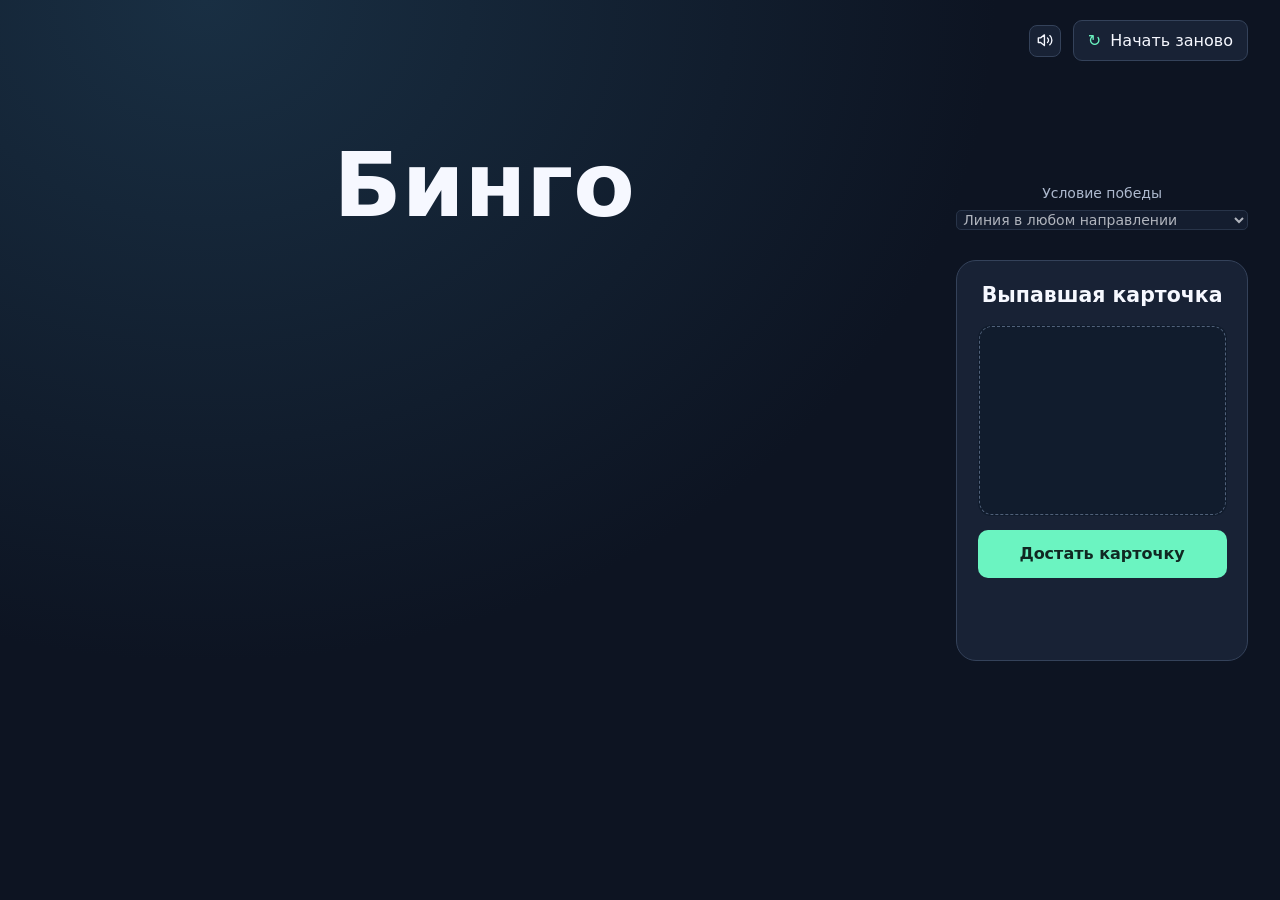
==== commit 9f61e597: "Add Magic Transformation task" ====
--- a/game.html
+++ b/game.html
@@ -13,6 +13,8 @@
   <link rel="stylesheet" href="pairs-game.css">
   <link rel="stylesheet" href="sequence-game.css">
   <link rel="stylesheet" href="task-typography.css">
+  <link rel="stylesheet" href="memory-game.css">
+  <link rel="stylesheet" href="magic-game.css">
   <link rel="stylesheet" href="tokens.css">
   <script defer src="content.js"></script>
   <script defer src="cards.js"></script>
@@ -26,6 +28,8 @@
   <script defer src="sorting-game.js"></script>
   <script defer src="pairs-game.js"></script>
   <script defer src="sequence-game.js"></script>
+  <script defer src="memory-game.js"></script>
+  <script defer src="magic-game.js"></script>
   <script defer src="appearance.js"></script>
   <script defer src="projects.js"></script>
   <script defer src="publication-config.js"></script>
--- a/styles.css
+++ b/styles.css
@@ -31,7 +31,7 @@
   align-items: center;
   justify-content: flex-end;
   gap: 12px;
-  border-bottom: 1px solid var(--border);
+  border-bottom: 1px solid transparent;
 }
 
 .reset {
@@ -57,6 +57,8 @@
 .intro { align-items: end; margin-bottom: 30px; text-align: center; }
 h1 { margin: 0; font-size: clamp(3.2rem, 7vw, 6rem); letter-spacing: -.075em; line-height: .98; }
 h1 { overflow-wrap: anywhere; }
+#game-title[aria-hidden="true"] { visibility: hidden; }
+#game-title:empty::before { content: "\00a0"; }
 .game-sound {
   display: grid;
   place-items: center;
@@ -82,6 +84,7 @@
   font-size: .875rem;
   line-height: 1.15;
 }
+.game-rules label { position: relative; top: -9px; }
 .game-rules select {
   width: 100%;
   min-width: 0;
--- a/choice-game.css
+++ b/choice-game.css
@@ -110,7 +110,7 @@
   --answer-image-height: clamp(3rem, 26dvh, 15rem);
 }
 #task.has-odd:has(.choice-options:not([data-count="2"])):has(#task-audio:not([hidden]), .odd-follow-up:not([hidden])) {
-  --answer-image-height: clamp(2.75rem, 14dvh, 10rem);
+  --answer-image-height: clamp(2.25rem, 9dvh, 9rem);
 }
 #task.has-odd .task-sheet { gap: .35rem; padding: .55rem .85rem; }
 #task.has-odd .task-body { gap: .4rem; }
@@ -119,8 +119,18 @@
   grid-template-columns: repeat(auto-fit, minmax(min(100%, 6rem), 1fr));
   gap: .3rem;
 }
-#task.has-odd .task-images img { height: 10dvh; }
+#task.has-odd .task-images img { height: 8dvh; }
 #task.has-odd #task-audio { height: 2rem; }
 #task.has-odd .choice-option[aria-disabled="true"] { cursor: default; }
 #task.has-odd .choice-feedback:empty { display: none; }
 #task.has-odd .odd-follow-up { padding: .25rem 0; }
+
+.odd-round-counter { margin: 0; text-align: center; }
+.odd-round-stage { display: grid; min-width: 0; gap: .35rem; }
+.odd-next-round { justify-self: center; }
+#task.has-odd .choice-options[data-many] {
+  grid-template-columns: repeat(var(--choice-columns), minmax(0, 1fr));
+}
+#task.has-odd .choice-options[data-many] img {
+  height: min(var(--answer-image-height), max(1.25rem, calc(49dvh / var(--odd-option-rows) - 1.8rem)));
+}
--- a/memory-game.css
+++ b/memory-game.css
@@ -0,0 +1,47 @@
+#task.has-memory { width: 76rem; }
+#task.has-memory .task-sheet { padding: .65rem .9rem; gap: .45rem; }
+#task.has-memory .task-body { gap: .35rem; }
+#task.has-memory .task-images img { height: 8dvh; }
+#task.has-memory #task-choice { justify-items: center; gap: .38rem; }
+.memory-counter { font-size: 1rem; }
+.memory-stage {
+  width: 100%;
+  min-width: 0;
+  --memory-gap: .3rem;
+  --memory-card-height: clamp(1.7rem,
+    calc((53dvh - (var(--memory-rows) - 1) * var(--memory-gap)) / var(--memory-rows)), 10rem);
+}
+.memory-strip {
+  display: grid;
+  grid-template-columns: repeat(var(--memory-columns), minmax(0, 1fr));
+  gap: var(--memory-gap);
+  margin: 0;
+  padding: 0;
+  list-style: none;
+}
+#task.has-memory .sequence-grid {
+  grid-template-columns: repeat(var(--memory-columns), minmax(0, 1fr));
+  grid-auto-rows: minmax(var(--memory-card-height), auto);
+}
+#task.has-memory .sequence-board { --sequence-card-height: var(--memory-card-height); }
+#task.has-memory .sequence-pool { min-height: 0; }
+#task.has-memory .sequence-card {
+  height: var(--memory-card-height);
+  min-height: 0;
+  min-width: 0;
+}
+#task.has-memory .sequence-card img {
+  flex: 0 1 auto;
+  min-height: 0;
+  height: calc((var(--memory-card-height) - .7rem) * var(--memory-image-scale));
+  max-width: 100%;
+}
+#task.has-memory .sequence-card > span:not(.sequence-number) {
+  font-size: min(1em, calc(var(--memory-card-height) * .52));
+}
+#task.has-memory .choice-feedback { margin-top: .3rem; text-align: center; }
+#task.has-memory #check-choice {
+  background: var(--choiceCheckBackground, var(--mint));
+  border: var(--choiceCheckBorderWidth, 0px) solid var(--choiceCheckBorder, var(--mint));
+  border-radius: var(--choiceCheckRadius, 10px);
+}
--- a/magic-game.css
+++ b/magic-game.css
@@ -0,0 +1,88 @@
+#task.has-magic {
+  width: 68rem;
+}
+#task.has-magic .task-sheet {
+  padding: .65rem 1rem;
+  gap: .45rem;
+}
+#task.has-magic .task-body {
+  gap: .45rem;
+}
+#task.has-magic #task-choice {
+  justify-items: center;
+  gap: .4rem;
+}
+.magic-counter {
+  margin: 0;
+  text-align: center;
+}
+.magic-picture {
+  position: relative;
+  display: block;
+  width: min(100%, 52rem);
+  height: min(43dvh, 22rem);
+  min-width: 0;
+  border: 0;
+  border-radius: .7rem;
+  padding: 0;
+  isolation: isolate;
+  background: transparent;
+}
+.magic-picture[aria-disabled="true"] { cursor: default; }
+.magic-scene {
+  position: absolute;
+  inset: 0;
+  display: grid;
+  grid-template-columns: repeat(var(--magic-columns, 1), minmax(0, 1fr));
+  grid-template-rows: repeat(var(--magic-rows, 1), minmax(0, 1fr));
+  justify-items: center;
+  align-items: center;
+  gap: .3rem;
+  pointer-events: none;
+  transition: opacity 350ms ease, transform 430ms ease;
+}
+.magic-scene img {
+  display: block;
+  width: var(--magic-size, 100%);
+  height: var(--magic-size, 100%);
+  min-width: 0;
+  min-height: 0;
+  object-fit: contain;
+}
+.magic-after-scene { opacity: 0; transform: scale(.78); }
+.is-transformed .magic-before-scene { opacity: 0; transform: scale(.83); }
+.is-transformed .magic-after-scene { opacity: 1; transform: none; }
+.magic-actions {
+  display: flex;
+  flex-wrap: wrap;
+  justify-content: center;
+  gap: .4rem;
+}
+.magic-actions:has(button[hidden] + button[hidden]) { display: none; }
+.magic-sparks {
+  position: absolute;
+  inset: 0;
+  overflow: hidden;
+  pointer-events: none;
+}
+.magic-sparks > span {
+  position: absolute;
+  inset: 50% auto auto 50%;
+  width: .65rem;
+  aspect-ratio: 1;
+  opacity: 0;
+  background: #ffeab3;
+  clip-path: polygon(50% 0, 63% 38%, 100% 50%, 63% 62%, 50% 100%, 37% 62%, 0 50%, 37% 38%);
+}
+.has-sparkles .magic-sparks > span {
+  animation: magic-spark 550ms var(--spark-delay) ease-out both;
+}
+@keyframes magic-spark {
+  0% { opacity: 0; transform: rotate(var(--spark-angle)) translateX(.2rem) scale(.2); }
+  30% { opacity: .95; }
+  100% { opacity: 0; transform: rotate(var(--spark-angle)) translateX(min(17dvh, 8rem)) scale(1.2); }
+}
+@media (prefers-reduced-motion: reduce) {
+  .magic-scene { transition: none; }
+  .has-sparkles .magic-sparks > span { animation: none; }
+}
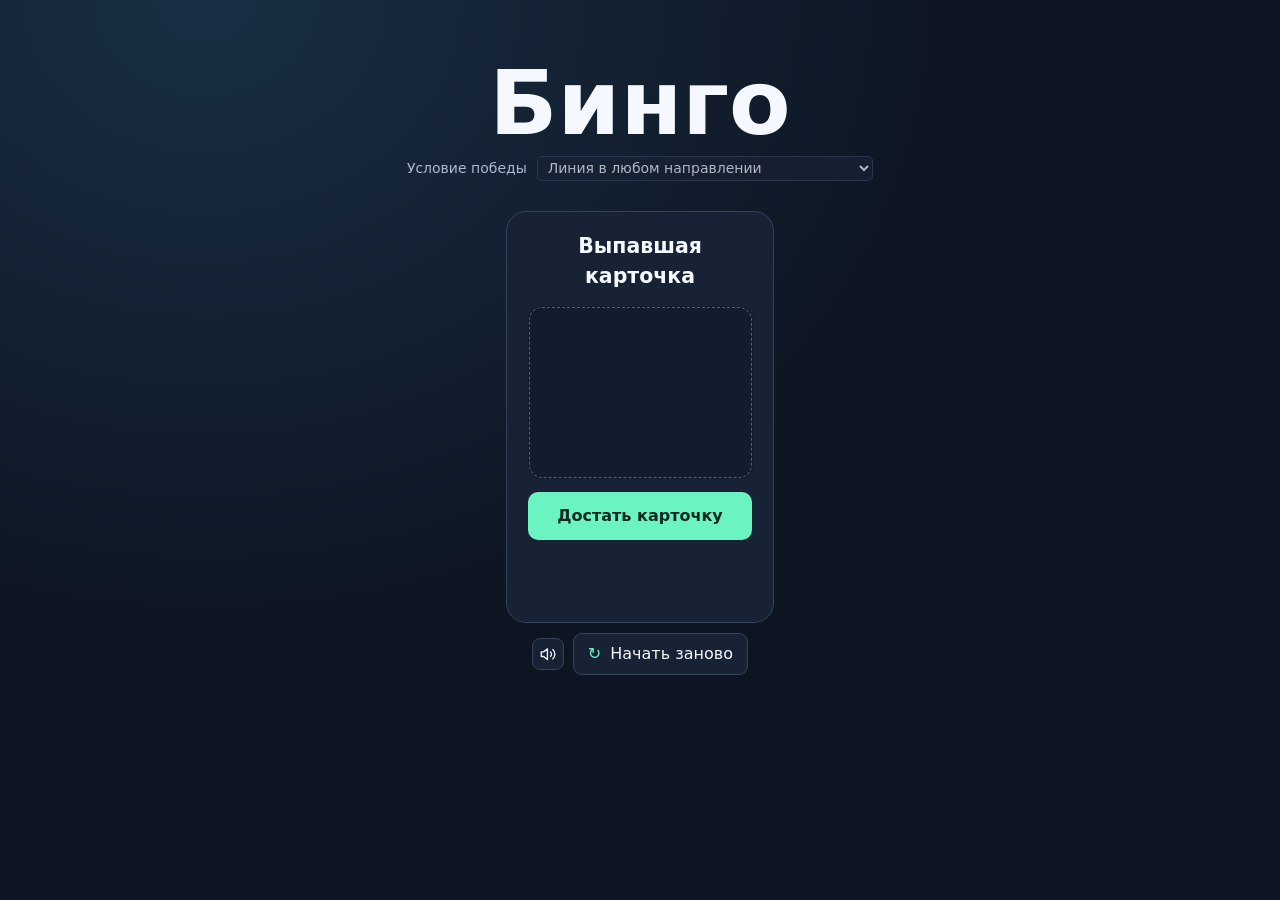
==== commit 7c021687: "Center drawn card between Bingo boards" ====
--- a/game.html
+++ b/game.html
@@ -40,18 +40,6 @@
 </head>
 <body id="preview">
   <div class="shell">
-    <header class="topbar">
-      <button class="game-sound" type="button" aria-label="Отключить эффекты и музыку" aria-pressed="false"
-              title="Выключить звук">
-        <svg viewBox="0 0 24 24" aria-hidden="true" focusable="false" fill="none" stroke="currentColor"
-             stroke-width="1.75" stroke-linecap="round" stroke-linejoin="round">
-          <path d="M11 5 6 9H3v6h3l5 4z"/>
-          <path class="sound-waves" d="M15 9a4 4 0 0 1 0 6m3-9a8 8 0 0 1 0 12"/>
-          <path class="sound-slash" d="M15 16l6-8"/>
-        </svg>
-      </button>
-      <button class="reset" id="reset" type="button"><span aria-hidden="true">↻</span> Начать заново</button>
-    </header>
     <main>
       <div class="intro">
         <h1 id="game-title">Бинго</h1>
@@ -66,12 +54,26 @@
       </div>
       <div class="table">
         <div class="boards" id="boards"></div>
-        <aside class="draw-panel" aria-labelledby="draw-title">
-          <h2 id="draw-title">Выпавшая карточка</h2>
-          <div class="draw-slot" id="draw-slot"></div>
-          <button id="draw" class="primary" type="button">Достать карточку</button>
-          <p class="status" id="status" role="status"></p>
-        </aside>
+        <div class="draw-center">
+          <aside class="draw-panel" aria-labelledby="draw-title">
+            <h2 id="draw-title">Выпавшая карточка</h2>
+            <div class="draw-slot" id="draw-slot"></div>
+            <button id="draw" class="primary" type="button">Достать карточку</button>
+            <p class="status" id="status" role="status"></p>
+          </aside>
+          <div class="game-controls">
+            <button class="game-sound" type="button" aria-label="Отключить эффекты и музыку" aria-pressed="false"
+                    title="Выключить звук">
+              <svg viewBox="0 0 24 24" aria-hidden="true" focusable="false" fill="none" stroke="currentColor"
+                   stroke-width="1.75" stroke-linecap="round" stroke-linejoin="round">
+                <path d="M11 5 6 9H3v6h3l5 4z"/>
+                <path class="sound-waves" d="M15 9a4 4 0 0 1 0 6m3-9a8 8 0 0 1 0 12"/>
+                <path class="sound-slash" d="M15 16l6-8"/>
+              </svg>
+            </button>
+            <button class="reset" id="reset" type="button"><span aria-hidden="true">↻</span> Начать заново</button>
+          </div>
+        </div>
       </div>
     </main>
   </div>
--- a/styles.css
+++ b/styles.css
@@ -25,14 +25,14 @@
 
 .shell { width: min(100% - 64px, 1320px); margin: 0 auto; }
 
-.topbar {
-  min-height: 82px;
+.game-controls {
   display: flex;
   align-items: center;
-  justify-content: flex-end;
-  gap: 12px;
-  border-bottom: 1px solid transparent;
-}
+  justify-content: center;
+  gap: .55rem;
+}
+.game-controls .game-sound { flex: 0 0 auto; }
+
 
 .reset {
   padding: 8px 14px;
@@ -45,16 +45,16 @@
 .reset span { color: var(--mint); margin-right: 4px; }
 
 main {
-  --table-columns: minmax(0, 1fr) minmax(212px, 24%);
+  --table-columns: minmax(0, 1fr) minmax(180px, 22%) minmax(0, 1fr);
   --table-gap: 20px;
   padding: clamp(28px, 5vw, 60px) 0 40px;
 }
-.intro, .table {
+.table {
   display: grid;
   grid-template-columns: var(--table-columns);
   gap: var(--table-gap);
 }
-.intro { align-items: end; margin-bottom: 30px; text-align: center; }
+.intro { display: grid; justify-items: center; gap: .5rem; margin-bottom: 30px; text-align: center; }
 h1 { margin: 0; font-size: clamp(3.2rem, 7vw, 6rem); letter-spacing: -.075em; line-height: .98; }
 h1 { overflow-wrap: anywhere; }
 #game-title[aria-hidden="true"] { visibility: hidden; }
@@ -70,25 +70,29 @@
   background: #182235;
   color: #f6f8ff;
 }
-.topbar .game-sound { min-width: 2rem; min-height: 2rem; }
+.game-controls .game-sound { min-width: 2rem; min-height: 2rem; }
 .game-sound:hover { border-color: var(--mint); }
 .game-sound svg { width: 1.15rem; height: 1.15rem; }
 .game-sound[aria-pressed="true"] .sound-waves,
 .game-sound[aria-pressed="false"] .sound-slash { display: none; }
 .task-sheet > .game-sound { order: -1; align-self: end; flex-shrink: 0; }
 .game-rules {
-  display: grid;
+  display: flex;
+  align-items: center;
+  justify-content: center;
+  gap: .65rem;
+  width: min(100%, 48rem);
   min-width: 0;
   margin: 0;
   color: var(--muted);
   font-size: .875rem;
   line-height: 1.15;
 }
-.game-rules label { position: relative; top: -9px; }
+.game-rules label { min-width: 0; max-width: 45%; white-space: nowrap; }
 .game-rules select {
-  width: 100%;
+  width: min(100%, 21rem);
   min-width: 0;
-  padding: 0 .15em;
+  padding: .18em .4em;
   border: 1px solid var(--border);
   border-radius: .35em;
   background: var(--draw-panel-color, var(--panel));
@@ -102,7 +106,10 @@
 .board-heading h2 { min-width: 0; overflow-wrap: anywhere; }
 
 .table { align-items: start; }
-.boards { display: grid; grid-template-columns: repeat(2, minmax(0, 1fr)); gap: 20px; }
+.boards { display: contents; }
+.board.player-1 { grid-area: 1 / 1; }
+.board.player-2 { grid-area: 1 / 3; }
+.draw-center { grid-area: 1 / 2; display: grid; min-width: 0; gap: .65rem; }
 .board, .draw-panel { border: 1px solid var(--border); border-radius: 20px; padding: clamp(12px, 1.6vw, 23px); background: var(--panel); }
 .board { --accent: var(--mint); }
 .player-2 { --accent: #aebcff; }
@@ -248,25 +255,26 @@
 
 @media (max-width: 880px) {
   .shell { width: calc(100% - 32px); }
-  main { --table-columns: minmax(0, 1fr) minmax(188px, 29%); --table-gap: 12px; }
-  .boards { gap: 12px; }
-}
-@media (max-width: 690px) {
-  main { --table-columns: minmax(0, 1fr); }
-  .draw-panel { grid-row: 1; grid-template-columns: 78px minmax(0, 1fr); align-items: center; gap: 6px 12px; }
+  main { --table-gap: 12px; }
+}
+@media (max-width: 690px) and (max-aspect-ratio: 169/100) {
+  main { --table-columns: repeat(2, minmax(0, 1fr)); }
+  .board.player-1 { grid-area: 2 / 1; }
+  .board.player-2 { grid-area: 2 / 2; }
+  .draw-center { grid-area: 1 / 1 / 2 / -1; width: min(100%, 27rem); justify-self: center; }
+  .draw-panel { grid-template-columns: 78px minmax(0, 1fr); align-items: center; gap: 6px 12px; }
   .draw-slot { grid-row: 2; aspect-ratio: 1; }
   #draw-title, .status { grid-column: 1 / -1; }
   .status { min-height: 0; }
   .primary { justify-self: start; }
 }
-@media (max-width: 500px) {
-  .boards { grid-template-columns: 1fr; }
-  .grid { gap: 8px; }
+@media (max-width: 500px) and (max-aspect-ratio: 169/100) {
+  main { --table-columns: minmax(0, 1fr); }
+  .board.player-2 { grid-area: 3 / 1; }
 }
 @media (max-width: 390px) {
   .shell { width: calc(100% - 24px); }
   .board { padding: 8px; }
-  .boards { gap: 8px; }
 }
 @media (prefers-reduced-motion: reduce) {
   .shake { animation: mark-error .33s ease-out; }
--- a/preview.css
+++ b/preview.css
@@ -4,15 +4,14 @@
 
   .shell {
     display: grid;
-    grid-template-rows: auto minmax(0, 1fr);
+    grid-template-rows: minmax(0, 1fr);
     width: 100%;
     height: 100vh;
     padding: .35rem .8rem .7rem;
   }
-  .topbar { min-height: 0; padding-bottom: .3rem; }
   .reset { padding: .35rem .75rem; }
   main {
-    --table-columns: minmax(0, 1fr) minmax(0, 22%);
+    --table-columns: minmax(0, 1fr) minmax(0, 22%) minmax(0, 1fr);
     --table-gap: .8rem;
     display: grid;
     grid-template-rows: auto minmax(0, 1fr);
@@ -23,8 +22,9 @@
   .intro { margin-bottom: .55rem; }
   #game-title { font-size: var(--fit-size, var(--label-title-size, 2.65rem)); }
   .game-rules { font-size: var(--label-victory-size, 1rem); }
-  .table, .boards { align-items: stretch; min-height: 0; }
-  .boards { grid-template-columns: repeat(2, minmax(0, 1fr)); gap: .8rem; }
+  .table { align-items: stretch; min-height: 0; grid-template-rows: minmax(0, 1fr); }
+  .draw-center { min-height: 0; align-content: start; grid-template-rows: var(--resolved-draw-height, minmax(0, 1fr)) auto; }
+  .game-controls .reset { flex: 0 1 auto; min-width: 0; }
   .board, .draw-panel { min-width: 0; min-height: 0; padding: .65rem; }
   .board { display: grid; grid-template-rows: auto minmax(0, 1fr); }
   .board-heading { gap: .15rem; margin-bottom: .45rem; }
